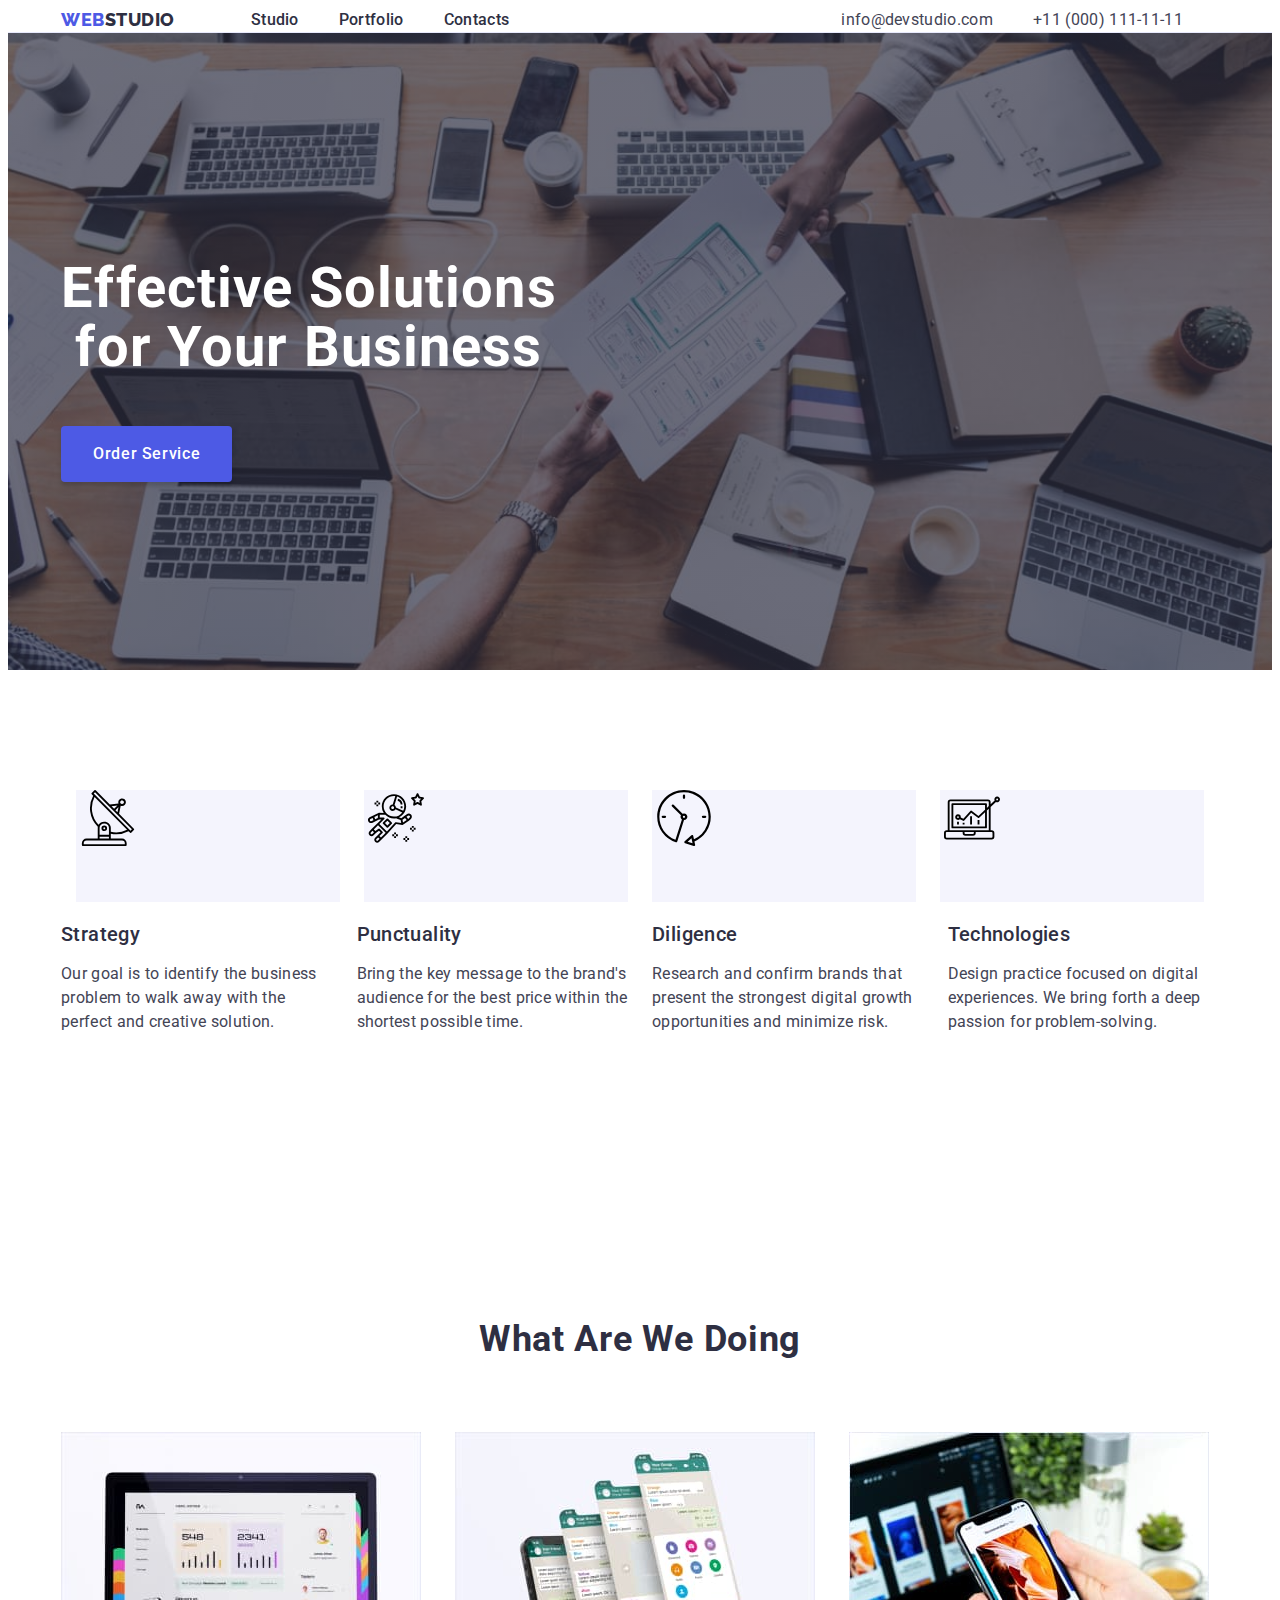
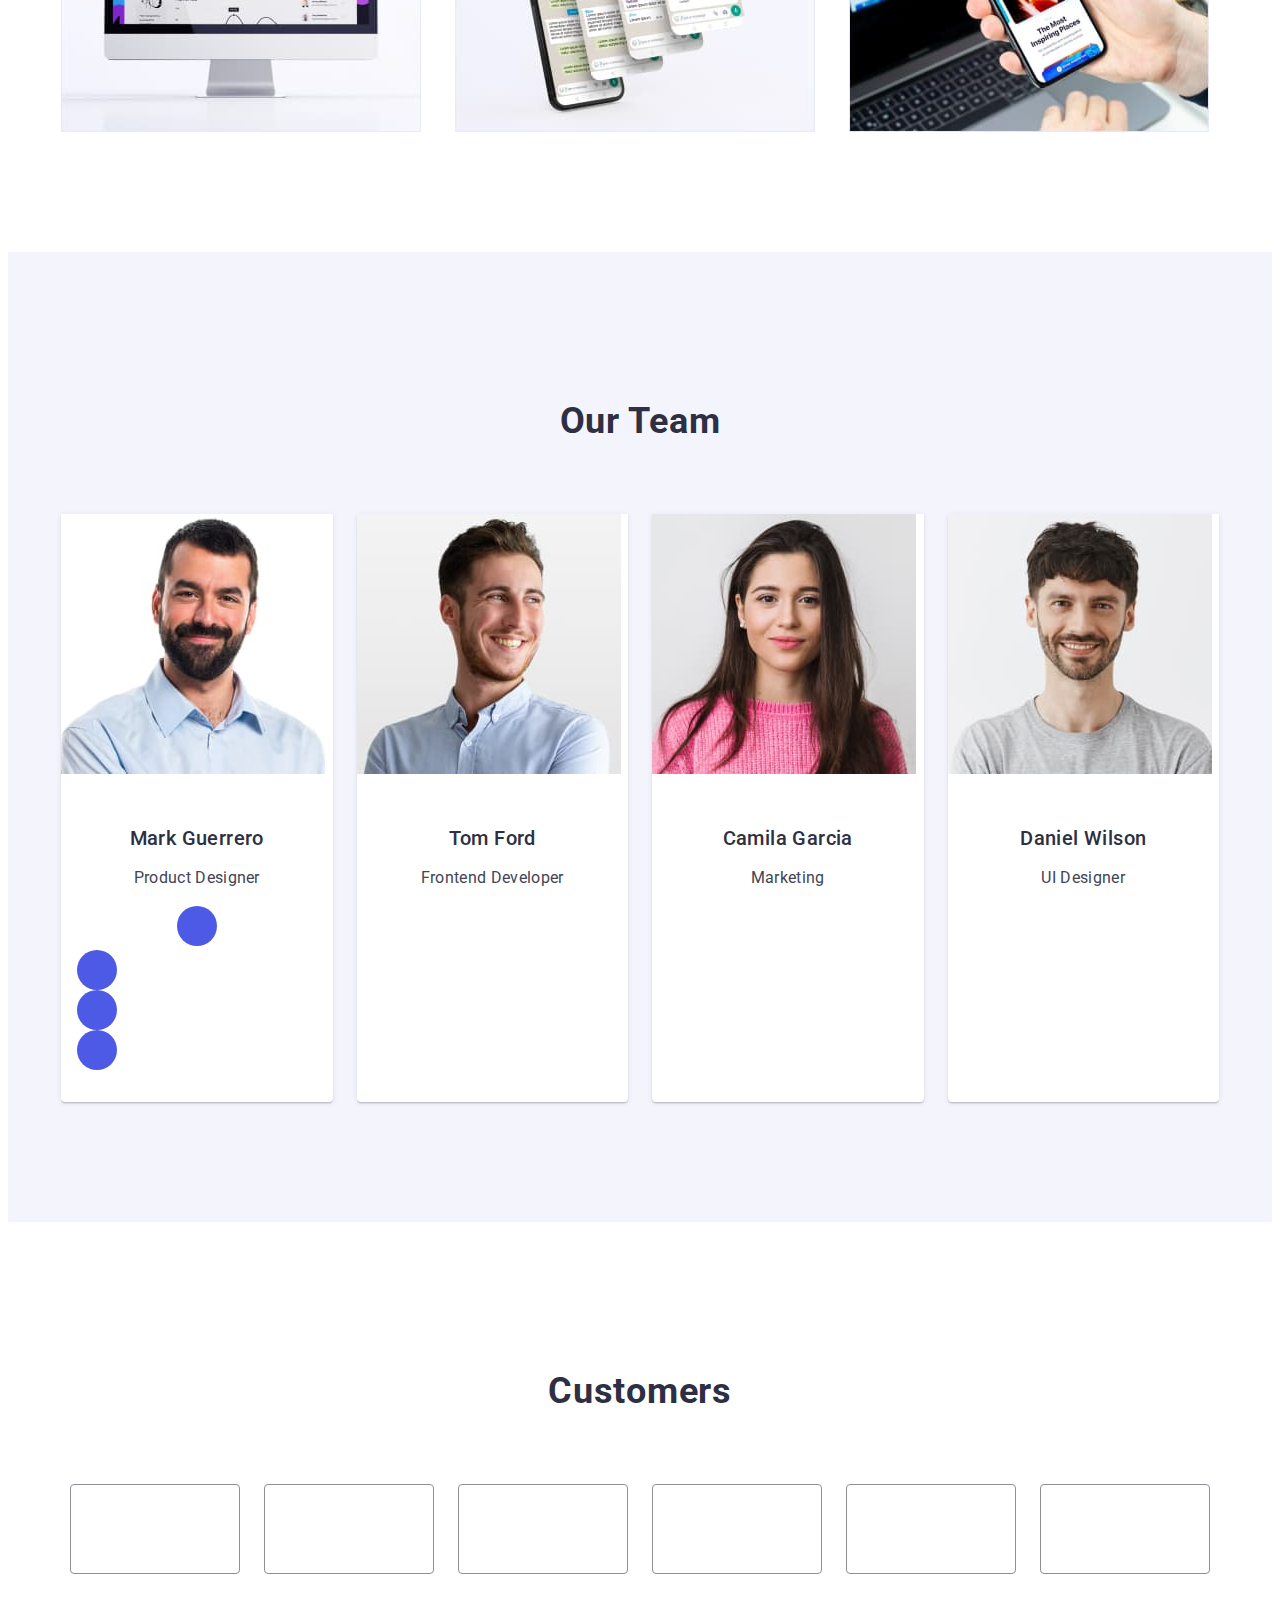
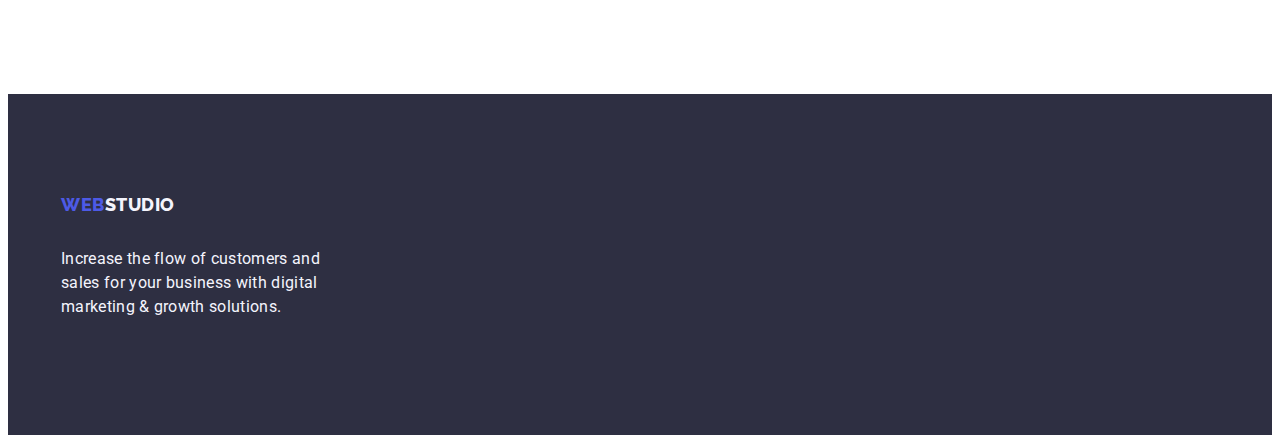
==== index.html @ 91aba586 "summary" ====
<!DOCTYPE html>
<html lang="en">
  <head>
    <meta charset="UTF-8" />
    <meta http-equiv="X-UA-Compatible" content="IE=edge" />
    <meta name="viewport" content="width=device-width, initial-scale=1.0" />
    <title>Web Studio</title>
    <link rel="preconnect" href="https://fonts.googleapis.com" />
    <link rel="preconnect" href="https://fonts.gstatic.com" crossorigin />
    <link
      href="https://fonts.googleapis.com/css2?family=Raleway:wght@800&family=Roboto:wght@400;500;700&display=swap"
      rel="stylesheet"
    />
    <link
      rel="stylesheet"
      href="https://cdnjs.cloudflare.com/ajax/libs/modern-normalize/2.0.0/modern-normalize.min.css"
      integrity="sha512-4xo8blKMVCiXpTaLzQSLSw3KFOVPWhm/TRtuPVc4WG6kUgjH6J03IBuG7JZPkcWMxJ5huwaBpOpnwYElP/m6wg=="
      crossorigin="anonymous"
      referrerpolicy="no-referrer"
    />
    <link rel="stylesheet" href="./css/styles.css" />
  </head>
  <body>
    <header class="header">
      <div class="container header-cont">
        <nav class="nav">
          <a class="logo link" href="./index.html"
            >Web<span class="logo-item link">Studio</span></a
          >
          <ul class="nav-list list">
            <li class="nav-item">
              <a class="nav-list-item link" href="./index.html">Studio</a>
            </li>
            <li class="nav-item">
              <a class="nav-list-item link" href="./portfolio.html"
                >Portfolio</a
              >
            </li>
            <li class="nav-item">
              <a class="nav-list-item link" href="">Contacts</a>
            </li>
          </ul>
        </nav>
        <address class="address">
          <ul class="address-list list">
            <li class="address-item">
              <a class="address-list-item link" href="mailto:info@devstudio.com"
                >info@devstudio.com</a
              >
            </li>
            <li class="address-item">
              <a class="address-list-item link" href="tel:+110001111111"
                >+11 (000) 111-11-11</a
              >
            </li>
          </ul>
        </address>
      </div>
    </header>
    <main class="main">
      <!-- section one -->
      <section class="section hero-section">
        <div class="container cont-one">
          <h1 class="page-header">Effective Solutions for Your Business</h1>
          <button class="button hero-button" type="button">
            Order Service
          </button>
        </div>
      </section>
      <!-- section two -->
      <section class="section section-two">
        <!-- icons -->
        <div class="icons">
          <ul class="icons-list">
            <li class="icons-item">
              <svg class="icon" width="104" height="56">
                <use href="./images/icons.svg#icon-antenna-1"></use>
              </svg>
            </li>
            <li class="icons-item">
              <svg class="icon" width="104" height="56">
                <use href="./images/icons.svg#icon-astronaut-1"></use>
              </svg>
            </li>
            <li class="icons-item">
              <svg class="icon" width="104" height="56">
                <use href="./images/icons.svg#icon-clock-1"></use>
              </svg>
            </li>
            <li class="icons-item">
              <svg class="icon" width="104" height="56">
                <use href="./images/icons.svg#icon-diagram-1"></use>
              </svg>
            </li>
          </ul>
        </div>
        <div class="container cont-two">
          <h2 class="visually-hidden" hidden>benefits</h2>
          <ul class="benefits-list list">
            <li class="benefits-item">
              <h3 class="benefits-list-item header-three">Strategy</h3>
              <p class="benefits-list-item text">
                Our goal is to identify the business problem to walk away with
                the perfect and creative solution.
              </p>
            </li>
            <li class="benefits-item">
              <h3 class="benefits-list-item header-three">Punctuality</h3>
              <p class="benefits-list-item text">
                Bring the key message to the brand's audience for the best price
                within the shortest possible time.
              </p>
            </li>
            <li class="benefits-item">
              <h3 class="benefits-list-item header-three">Diligence</h3>
              <p class="benefits-list-item text">
                Research and confirm brands that present the strongest digital
                growth opportunities and minimize risk.
              </p>
            </li>
            <li class="benefits-item">
              <h3 class="benefits-list-item header-three">Technologies</h3>
              <p class="benefits-list-item text">
                Design practice focused on digital experiences. We bring forth a
                deep passion for problem-solving.
              </p>
            </li>
          </ul>
        </div>
      </section>
      <!-- section three -->
      <section class="section section-three">
        <div class="container cont-three">
          <h2 class="header-two">What are we doing</h2>
          <ul class="list doing-list">
            <li class="doing-item">
              <img
                class="doing-list-item"
                src="./images/img1.jpg"
                alt="example 1"
                width="360"
              />
            </li>
            <li class="doing-item">
              <img
                class="doing-list-item"
                src="./images/img2.jpg"
                alt="example 2"
                width="360"
              />
            </li>
            <li class="doing-item">
              <img
                class="doing-list-item"
                src="./images/img3.jpg"
                alt="example 3"
                width="360"
              />
            </li>
          </ul>
        </div>
      </section>
      <!-- section four -->
      <section class="section section-four">
        <div class="container cont-four">
          <h2 class="header-two">Our Team</h2>
          <ul class="team-list list">
            <li class="team-item">
              <img
                class="team-list-image"
                src="./images/memb1.jpg"
                alt="Mark Guerrero"
                width="264"
              />
              <div class="team-wrapper">
                <h3 class="header-three">Mark Guerrero</h3>
                <p class="text">Product Designer</p>
                <div class="socials-cont">
                  <ul class="socials-list">
                    <li class="socials-item">
                      <a class="socials-list-item" href=""></a>
                    </li>
                  </ul>
                  <ul>
                    <li class="socials-item">
                      <a class="socials-list-item" href=""></a>
                    </li>
                  </ul>
                  <ul>
                    <li class="socials-item">
                      <a class="socials-list-item" href=""></a>
                    </li>
                  </ul>
                  <ul>
                    <li class="socials-item">
                      <a class="socials-list-item" href=""></a>
                    </li>
                  </ul>
                </div>
              </div>
            </li>
            <li class="team-item">
              <img
                class="team-list-image"
                src="./images/memb2.jpg"
                alt="Tom Ford"
                width="264"
              />
              <div class="team-wrapper">
                <h3 class="header-three">Tom Ford</h3>
                <p class="text">Frontend Developer</p>
              </div>
            </li>
            <li class="team-item">
              <img
                class="team-list-image"
                src="./images/memb3.jpg"
                alt="Camila Garcia"
                width="264"
              />
              <div class="team-wrapper">
                <h3 class="header-three">Camila Garcia</h3>
                <p class="text">Marketing</p>
              </div>
            </li>
            <li class="team-item">
              <img
                class="team-list-image"
                src="./images/memb4.jpg"
                alt="Daniel Wilson"
                width="264"
              />
              <div class="team-wrapper">
                <h3 class="header-three">Daniel Wilson</h3>
                <p class="text">UI Designer</p>
              </div>
            </li>
          </ul>
        </div>
      </section>
      <!-- section five -->
      <section class="section-five">
        <div class="container cont-four">
          <h2 class="header-two">customers</h2>
          <ul class="apps-list">
            <li class="apps-item">
              <svg class="app-icon" width="64" height="64">
                <use href="./images/icons.svg#icon-Logo"></use>
              </svg>
            </li>
            <li class="apps-item">
              <svg class="app-icon" width="64" height="64">
                <use href="./images/icons.svg#icon-Logo-1"></use>
              </svg>
            </li>
            <li class="apps-item">
              <svg class="app-icon" width="64" height="64">
                <use href="./images/icons.svg#icon-Logo-2"></use>
              </svg>
            </li>
            <li class="apps-item">
              <svg class="app-icon" width="64" height="64">
                <use href="./images/icons.svg#icon-Logo-3"></use>
              </svg>
            </li>
            <li class="apps-item">
              <svg class="app-icon" width="64" height="64">
                <use href="./images/icons.svg#icon-Logo-4"></use>
              </svg>
            </li>
            <li class="apps-item">
              <svg class="app-icon" width="64" height="64">
                <use href="./images/icons.svg#icon-Logo-5"></use>
              </svg>
            </li>
          </ul>
        </div>
      </section>
    </main>
    <footer class="footer">
      <div class="container footer-cont">
        <a class="logo link footer-logo" href="./index.html"
          >Web<span class="footer-logo-item link">Studio</span></a
        >
        <p class="footer-text">
          Increase the flow of customers and sales for your business with
          digital marketing & growth solutions.
        </p>
      </div>
    </footer>
  </body>
</html>
---- css/styles.css ----
body {
    font-family: 'Roboto', sans-serif;
    color: #434455;
    background-color: var(--white);
}

:root {
    /* colors */
    --iris: #4D5AE5;
    --ocean: #404BBF;
    --navy-blue: #2E2F42;
    --green: #31D0AA;
    --slate: #434455;
    --light-slate: #8E8F99;
    --cornflower: #E7E9FC;
    --cloud: #F4F4FD;
    --navy-blue-modal: #2E2F42;
    --grey: #2E2F42;
    --white: #FFFFFF;
    --dairy: #FCFCFC;
}



.link {
    text-decoration: none;
}

.logo {
    font-family: "Raleway", sans-serif;
        font-style: normal;
        font-weight: 800;
        font-size: 18px;
        line-height: 21px;
        line-height: 1.17;
        letter-spacing: 0.03em;
        text-transform: uppercase;
        text-decoration: none;
        color: var(--iris);
}

.logo-item {
    font-family: "Raleway", sans-serif;
        color: #2e2f42;
}

.address-list-item {
    font-family: 'Roboto';
        font-style: normal;
        font-weight: 500;
        font-size: 16px;
        line-height: 1.5;
        letter-spacing: 0.02em;
        color: var(--navy-blue);
        text-decoration: none;
        
}

li {
   list-style-type: none; 
}

.nav-item {

    text-decoration: none;
}
.nav-list-item:hover {
    color: #404bbf;
}
.nav-list-item:focus {
    color: #404bbf;
}
li a {
    list-style-type: none;
    text-decoration: none;
    color: var(--navy-blue);
    font-family: 'Roboto';
        font-style: normal;
        font-weight: 500;
        font-size: 16px;
        line-height: 1.5;
        letter-spacing: 0.02em;
}

a:active {
    font-family: 'Roboto';
        font-style: normal;
        font-weight: 500;
        font-size: 16px;
        line-height: 1.5;
        letter-spacing: 0.02em;
        color: var(--ocean);
}
address {
    font-style: normal;
}
.address-list .address-list-item {
    font-family: 'Roboto';
        font-style: normal;
        font-weight: 400;
        font-size: 16px;
        line-height: 1.5;
        letter-spacing: 0.02em;
        color: var(--slate);
}

.address-list .address-list-item:active {
    font-family: 'Roboto';
        font-style: normal;
        font-weight: 400;
        font-size: 16px;
        line-height: 1.5;
        letter-spacing: 0.02em;
        color: var(--ocean);
}

.address-list-item:hover {
    color: #404bbf;
}
.address-list-item:focus {
    color: #404bbf;
}
.page-header {
    font-family: 'Roboto';
        font-style: normal;
        font-weight: 700;
        font-size: 56px;
        line-height: 1.07;
        text-align: center;
        letter-spacing: 0.02em;
        color: var(--white);
}

.hero-section {
    background-color: var(--navy-blue);
}

.hero-button {
    font-family: "Roboto", sans-serif;
    background-color: var(--iris);
    
        
        color: var(--white);
        font-family: 'Roboto';
            font-style: normal;
            font-weight: 500;
            font-size: 16px;
            line-height: 1.5;
            letter-spacing: 0.04em;
           
}
button:hover {
    background: var(--ocean);
        
        
        color: var(--white);
}
button:focus {
    background: var(--ocean);
    
    
    color: var(--white);
}
button {
    font-family: "Roboto", sans-serif;
cursor: pointer;
}
.button {
    font-family: "Roboto", sans-serif;
}
h3 {
    font-family: 'Roboto';
        font-style: normal;
        font-weight: 500;
        font-size: 20px;
        line-height: 1.2;
        letter-spacing: 0.02em;
        color: var(--navy-blue);
}

.text {
    font-family: 'Roboto';
        font-style: normal;
        font-weight: 400;
        font-size: 16px;
        line-height: 1.5;
        letter-spacing: 0.02em;
        color: var(--slate);
}

h2 {
    font-family: 'Roboto';
        font-style: normal;
        font-weight: 700;
        font-size: 36px;
        line-height: 1.11;
        text-align: center;
        letter-spacing: 0.02em;
        text-transform: capitalize;
        color: var(--navy-blue);
}
.section-four {
    background-color: #F4F4FD;
}
.team-item {
    background-color: #FFFFFF;
}
.footer-logo-item {
    font-family: "Raleway", sans-serif;
        font-style: normal;
        font-weight: 800;
        font-size: 18px;
        line-height: 1.17;
        letter-spacing: 0.03em;
        text-transform: uppercase;
        color: var(--cloud);
}

footer {
    background-color: var(--navy-blue);
}

.footer-text {
    font-family: 'Roboto';
        font-style: normal;
        font-weight: 400;
        font-size: 16px;
        line-height: 1.5;
        letter-spacing: 0.02em;
        color: var(--cloud);
}
 
/* portfolio */

.filter-item {
    background-color: var(--cloud);
    border: 1px solid #E7E9FC;
        
        font-family: "Roboto",
            sans-serif;
            font-style: normal;
            font-weight: 500;
            font-size: 16px;
            line-height: 1.5;
            letter-spacing: 0.04em;
            color: var(--iris);
}

.app-item {
    font-family: 'Roboto';
        font-style: normal;
        font-weight: 500;
        font-size: 20px;
        line-height: 1.2;
        letter-spacing: 0.02em;
        color: var(--navy-blue);
}

.app-header {
    font-family: 'Roboto';
        font-style: normal;
        font-weight: 500;
        font-size: 20px;
        line-height: 1.2;
        letter-spacing: 0.02em;
        color: var(--navy-blue);
}

/* geometry */
img {
    display: block;
}

    .visually-hidden {
  position: absolute;
  width: 1px;
  height: 1px;
  margin: -1px;
  border: 0;
  padding: 0;
  
  white-space: nowrap;
  clip-path: inset(100%);
  clip: rect(0 0 0 0);
  overflow: hidden;
}

.container {
width: 1158px;
margin: 0 auto;
padding: 0 15px;
}

ul {
    padding-left: 0;
    margin: 0;
}
/* Header */
.header {
    border-bottom: 1px solid var(--cornflower);
}
.header-cont {
    display: flex;
}
.nav {
    display: flex;
    align-items: center;
    
}
.logo {
    margin-right: 76px;
}
.nav-list {
display: flex;
    gap: 40px;
    margin-right: 332px;
}

.nav-list-item {
padding: 24px 0;
}

.address-list {
    display: flex;
        gap: 40px;
}
/* footer */

.footer {
padding: 100px 0;
}

.footer-logo {
    margin-bottom: 16px;
    display: inline-block;
}

.footer-text {
    max-width: 264px;
}
/* index */
/* section one */
.hero-section {
    padding: 188px 0;
}
.page-header {
    display: flex;
    text-align: center;
    max-width: 496px;
    margin-bottom: 48px;
}
.hero-button {
    box-shadow: 0px 4px 4px rgba(0, 0, 0, 0.15);
        border-radius: 4px;
        border: none;
        display: block;
        min-width: 169px;
        height: 56px;
        background-color: var(--iris);
        cursor: pointer;
        padding: 16px 32px;
}

.hero-section {
    background-repeat: no-repeat;
    background-size: cover;
    background-position: center;
    background-image: linear-gradient(to bottom,
                rgba(46, 47, 66, 0.7),
                rgba(46, 47, 66, 0.7)),
            url(/images/people-office.jpg);
}
/* section-two */

.section-two {
    padding: 120px 0;
}
.benefits-list {
    display: flex;
    gap: 24px;
}
.benefits-item {
    flex-basis: calc((100% - 72px) / 4);
}
.header-three {
    margin-bottom: 8px;
}

.icons {
    background-color: var(--white);
    /* padding-top: 120px;
    padding-bottom: 8px; */
    list-style-type: none;
    
}
.icons-list {
display: flex;
    align-items: center;
    gap: 24px;
    justify-content: center;
    
}
.icons-item {
background-color: var(--cloud);
width: 264px;
height: 112px;
}

.icon {
    max-width: 64px;
    max-height: 64px;
}
/* section three */

.section-three {
    padding: 120px 0;
}

.header-two {
    margin-bottom: 72px; 
}

.doing-list {
    display: flex;
    gap: 24px;
}

.doing-item {
    flex-basis: calc((100% - 2 * 24px) / 3);
}

/* section four */

.section-four {
    padding: 120px 0;
}

.team-list {
    display: flex;
    gap: 24px;

}

.team-item {
    flex-basis: calc((100% - 72px) / 4);
    background-color: var(--white);
    box-shadow: 0px 1px 6px rgba(46, 47, 66, 0.08), 0px 1px 1px rgba(46, 47, 66, 0.16), 0px 2px 1px rgba(46, 47, 66, 0.08);
        border-radius: 0px 0px 4px 4px;
        text-align: center;
}
.team-wrapper {
    padding: 32px 16px;
   
}
.team-list-image {
    overflow: hidden;
}


.team-text {
    text-align: center;
}
.socials-list {
position: relative;
display: inline-block;
   
}

.socials-item {
width: 40px;
height: 40px;
background-color: var(--iris);
border-radius: 50%;
}

.socials-list-item:first-child {
    position: absolute;
}


/* section five */

.section-five {
padding: 120px 0;
}
.apps-list {
    background-color: var(--white);
    display: flex;
    justify-content: center;
    align-items: center;
    gap: 24px;
}
.apps-item {
    /* width: calc(100% - 5) / 6; */
    background-color: var(--white);
    border: 1px solid var(--light-slate);
        border-radius: 4px;
        width: 168px;
        height: 88px;
}
.app-icon {
    width: 64px;
    height: 64px;
    fill: var(--light-slate);

}
/* portfolio */

/* filter-section */

.filter-section {
padding-top: 96px;
padding-bottom: 120px;
}

.filter-list {
    margin-bottom: 72px;
    display: flex;
    justify-content: center;
    gap: 24px;
}

.filter-item {
    max-width: 126px;
    padding: 12px 24px;
    border: 1px solid var(--cornflower);
        border-radius: 4px;
}
.filter-item:hover {
    border: 1px solid transparent;
}
.filter-item:focus {
    border: 1px solid transparent;
}
/* app-list */



.app-list {
    display: flex;
    column-gap: 24px;
    row-gap: 48px;
    flex-wrap: wrap;
}

.app-list-item {
    width: calc((100% - 48px) / 3);
}

.app-text {
    text-align: start;
    padding: 32px 16px;
    border: 1px solid #e7e9fc;
    border-top: none;
}

.app-header {
text-align: left;
margin-bottom: 8px;
}
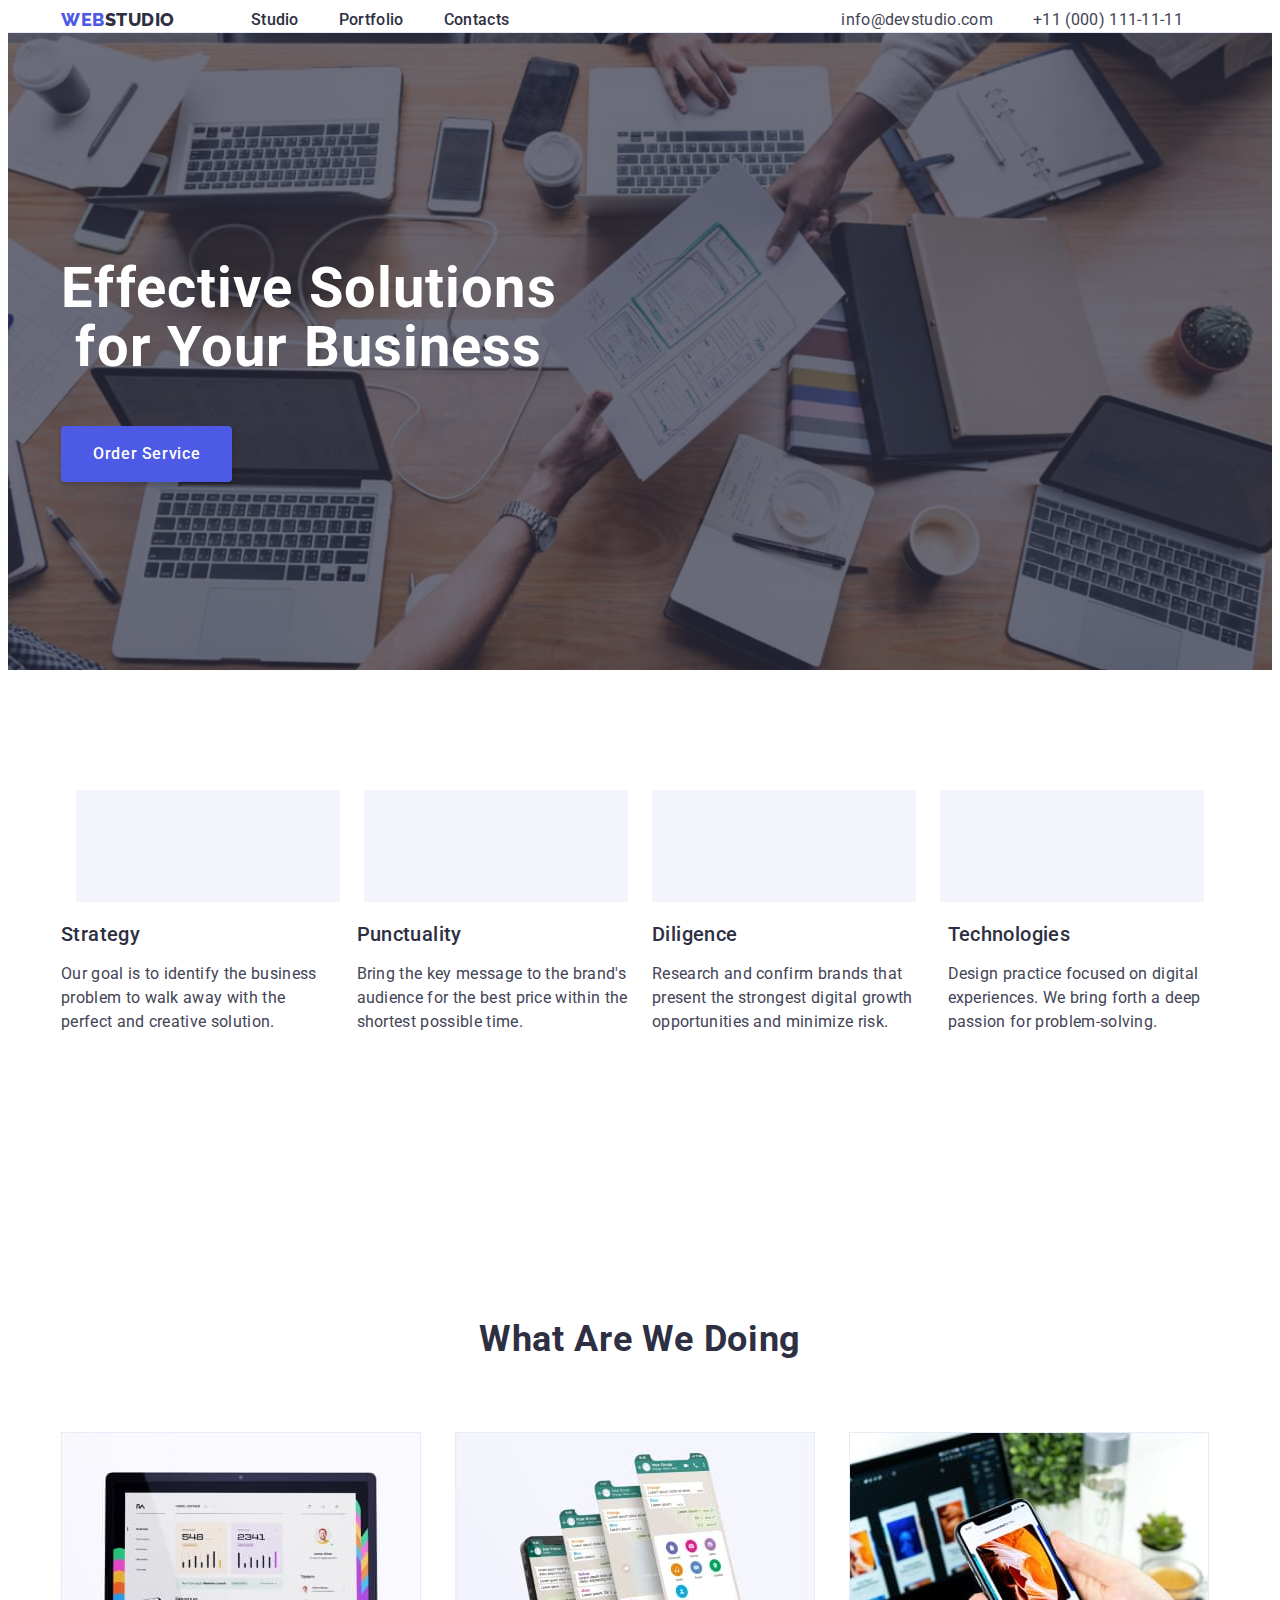
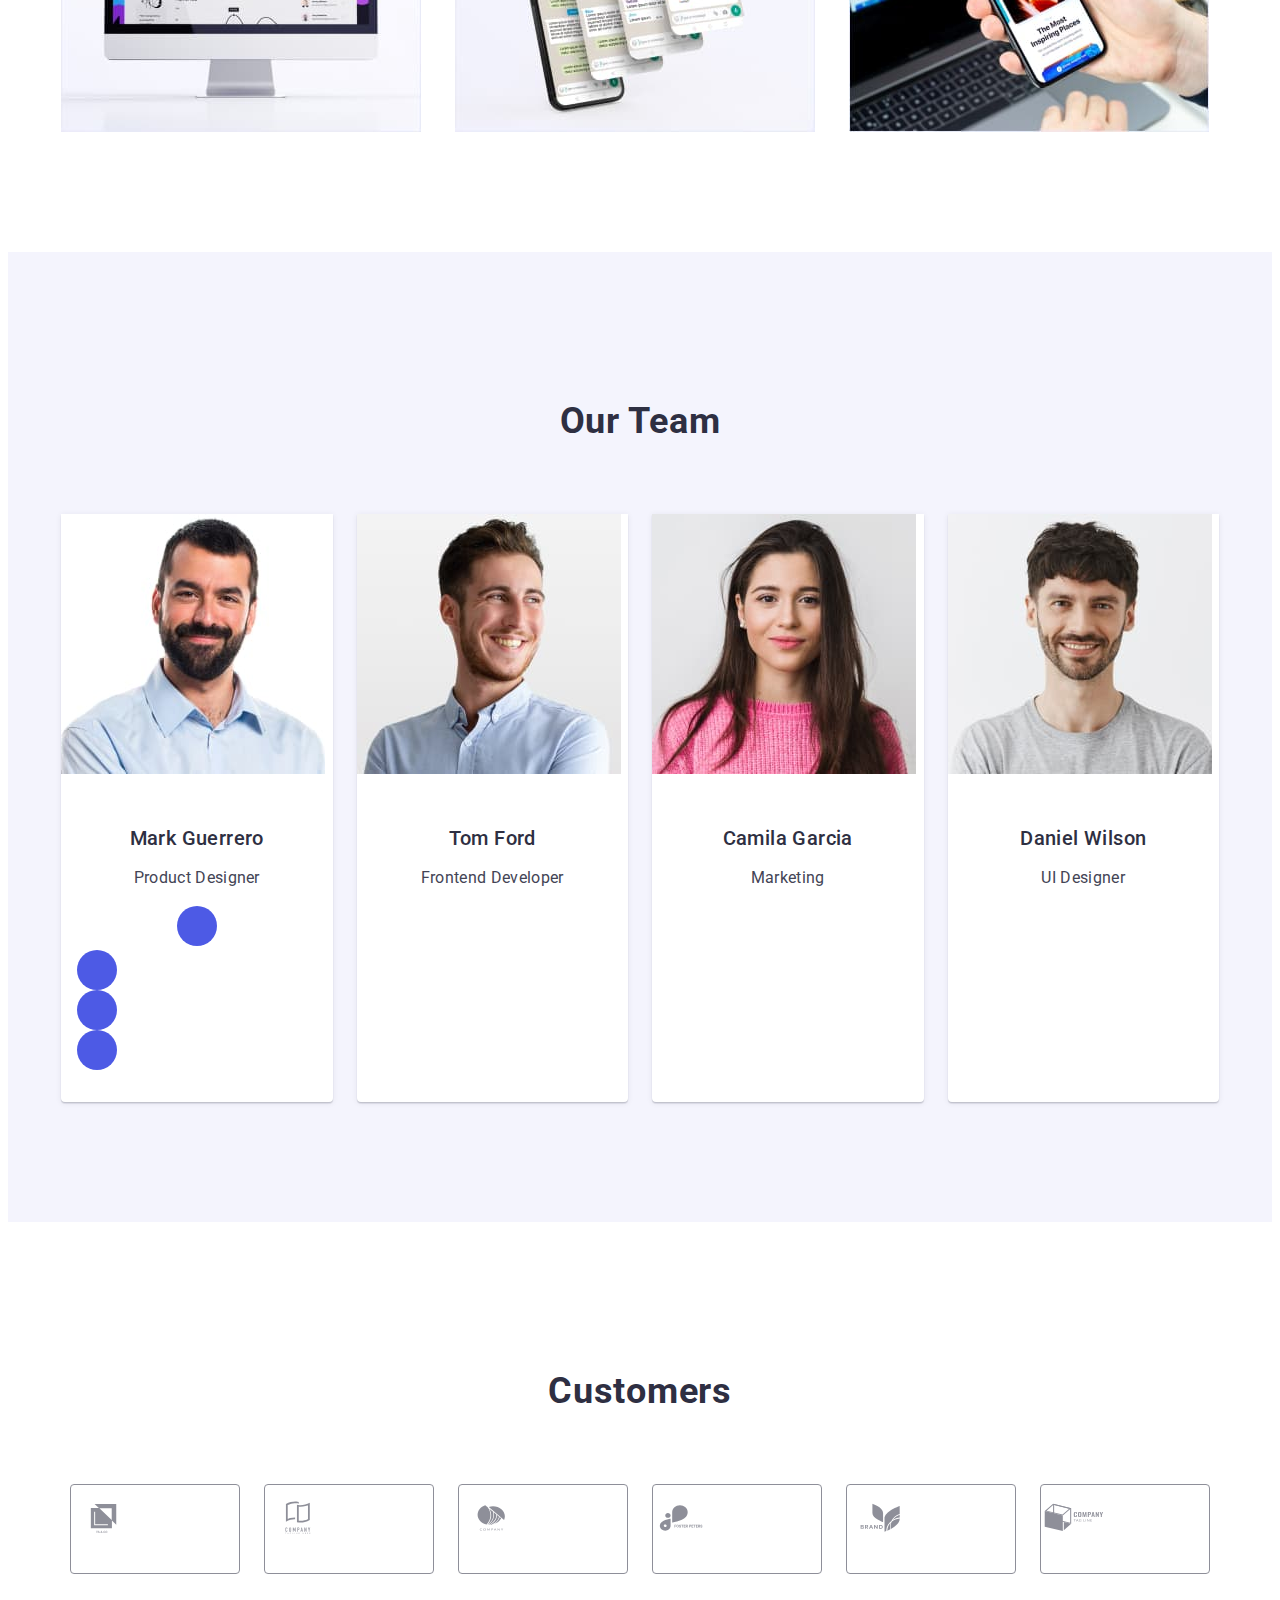
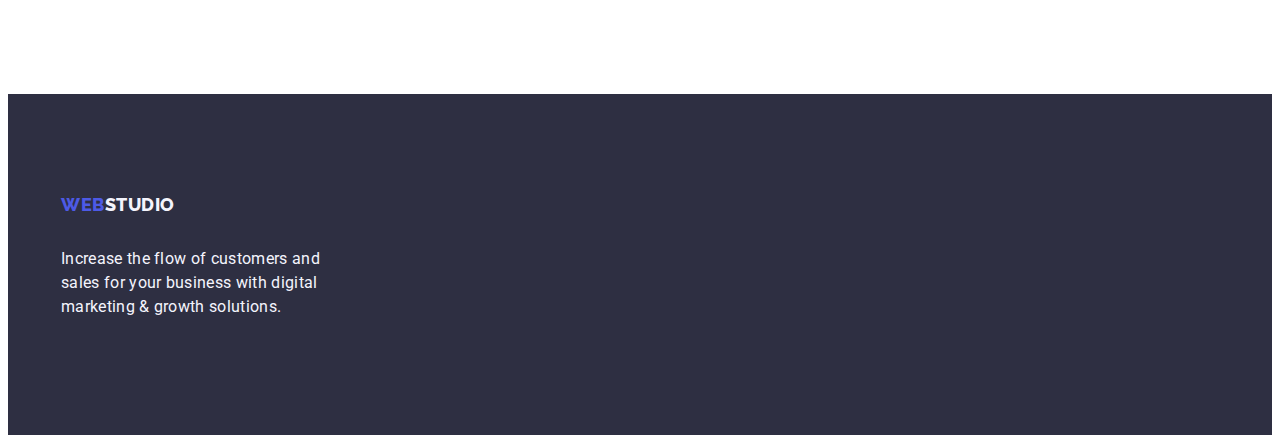
==== commit bf432851: "summary" ====
--- a/index.html
+++ b/index.html
@@ -62,7 +62,7 @@
       <section class="section hero-section">
         <div class="container cont-one">
           <h1 class="page-header">Effective Solutions for Your Business</h1>
-          <button class="button hero-button" type="button">
+          <button class="button hero-button" type="button" data-modal-open>
             Order Service
           </button>
         </div>
@@ -288,5 +288,11 @@
         </p>
       </div>
     </footer>
+    <div class="backdrop is-hidden" data-modal>
+      <div class="modal">
+        <button type="button" class="modal-btn" data-modal-close>x</button>
+      </div>
+    </div>
+    <script src="./js/modal.js"></script>
   </body>
 </html>
--- a/css/styles.css
+++ b/css/styles.css
@@ -557,4 +557,49 @@
 .app-header {
 text-align: left;
 margin-bottom: 8px;
+}
+
+.backdrop {
+    position: fixed;
+    z-index: 2;
+    top: 0;
+    width: 100%;
+    height: 100%;
+    background-color: rgba(46, 47, 66, 0.4);
+    transition: opacity 300ms linear, visibility 300ms linear;
+}
+
+.modal {
+    position: absolute;
+    top: 50%;
+    left: 50%;
+    transform: translate(-50%, -50%);
+    width: 408px;
+    min-height: 584px;
+    background-color: var(--white);
+    box-shadow: 0px 1px 1px rgba(0, 0, 0, 0.14), 0px 1px 3px rgba(0, 0, 0, 0.12), 0px 2px 1px rgba(0, 0, 0, 0.2);
+        border-radius: 4px;
+}
+
+.modal-btn {
+    position: absolute;
+right: 24px;
+top: 24px;
+    width: 24px;
+    height: 24px;
+    background-color: var(--cornflower);
+    border: 1px solid rgba(0, 0, 0, 0.1);
+    border-radius: 50%;
+    color: var(--navy-blue);
+}
+
+.modal-btn:hover {
+    background-color: var(--ocean);
+    color: var(--white);
+}
+
+.is-hidden {
+    visibility: hidden;
+    opacity: 0;
+    pointer-events: none;
 }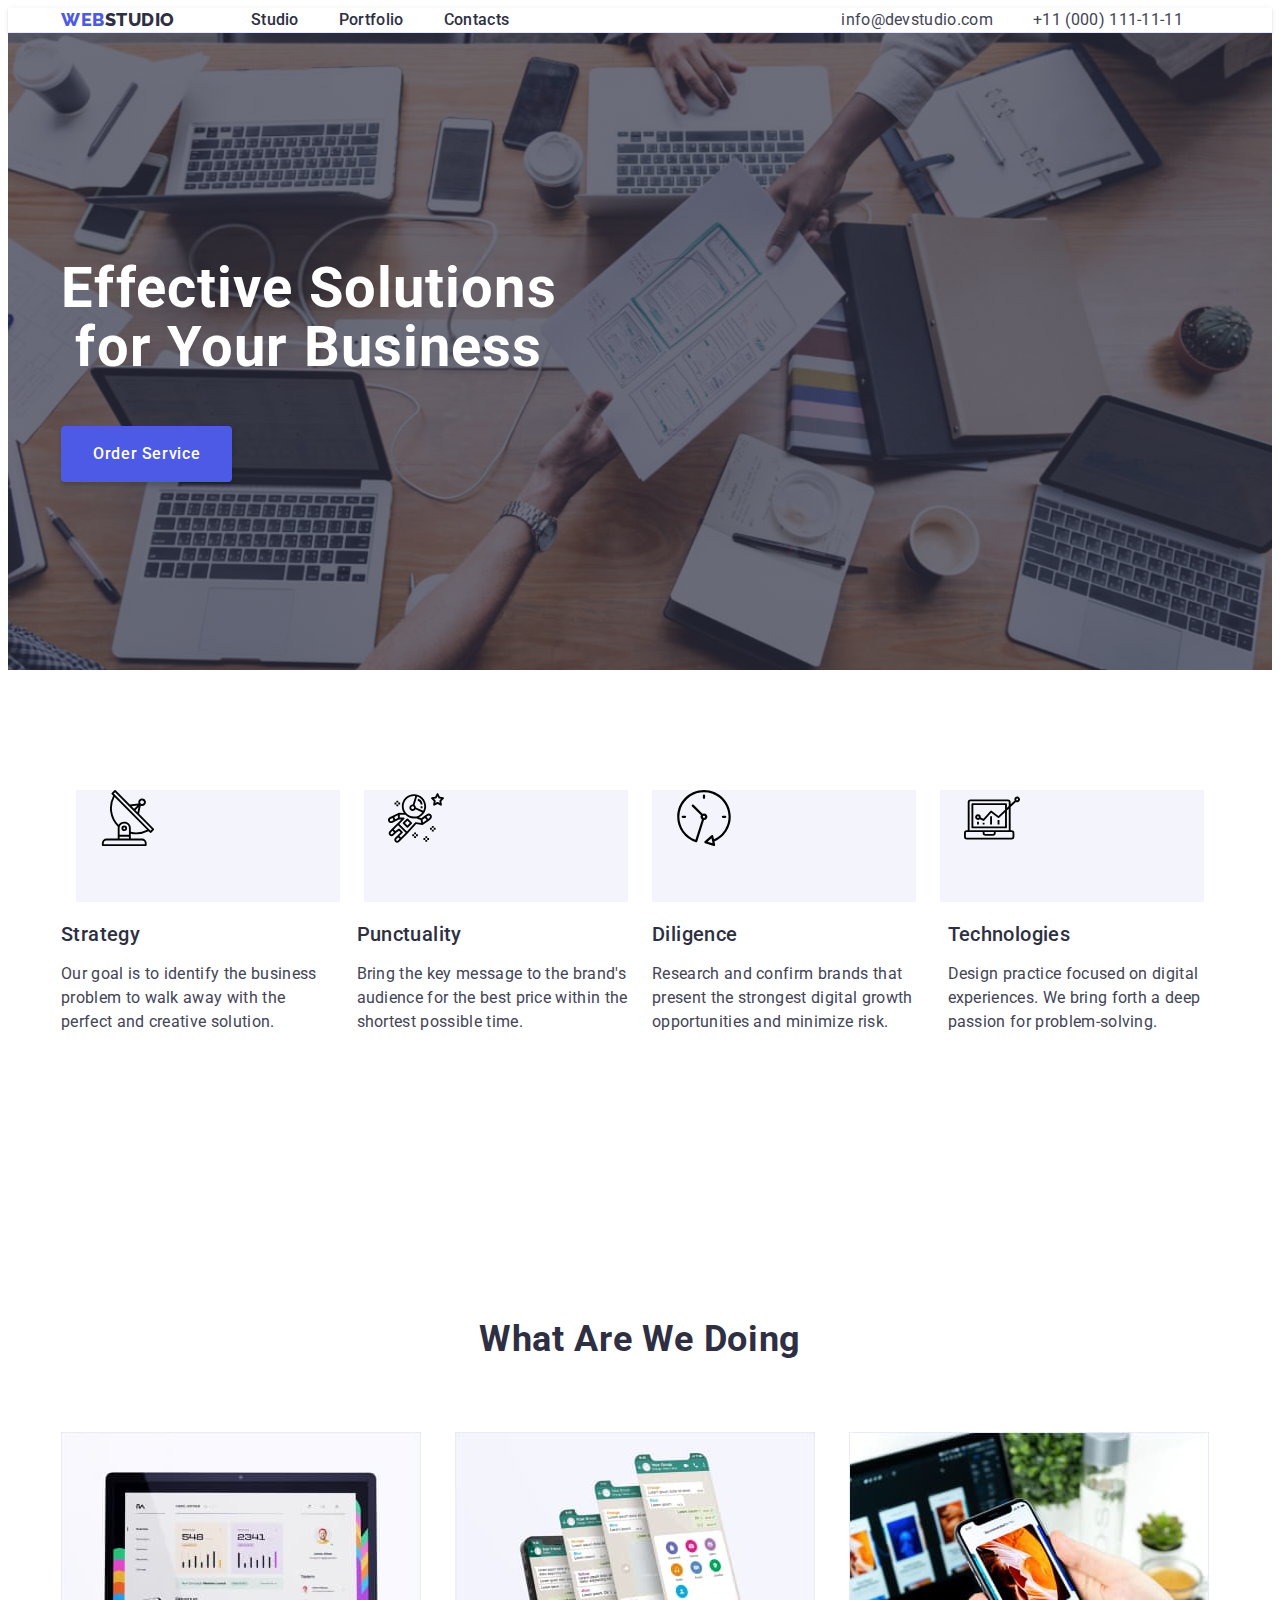
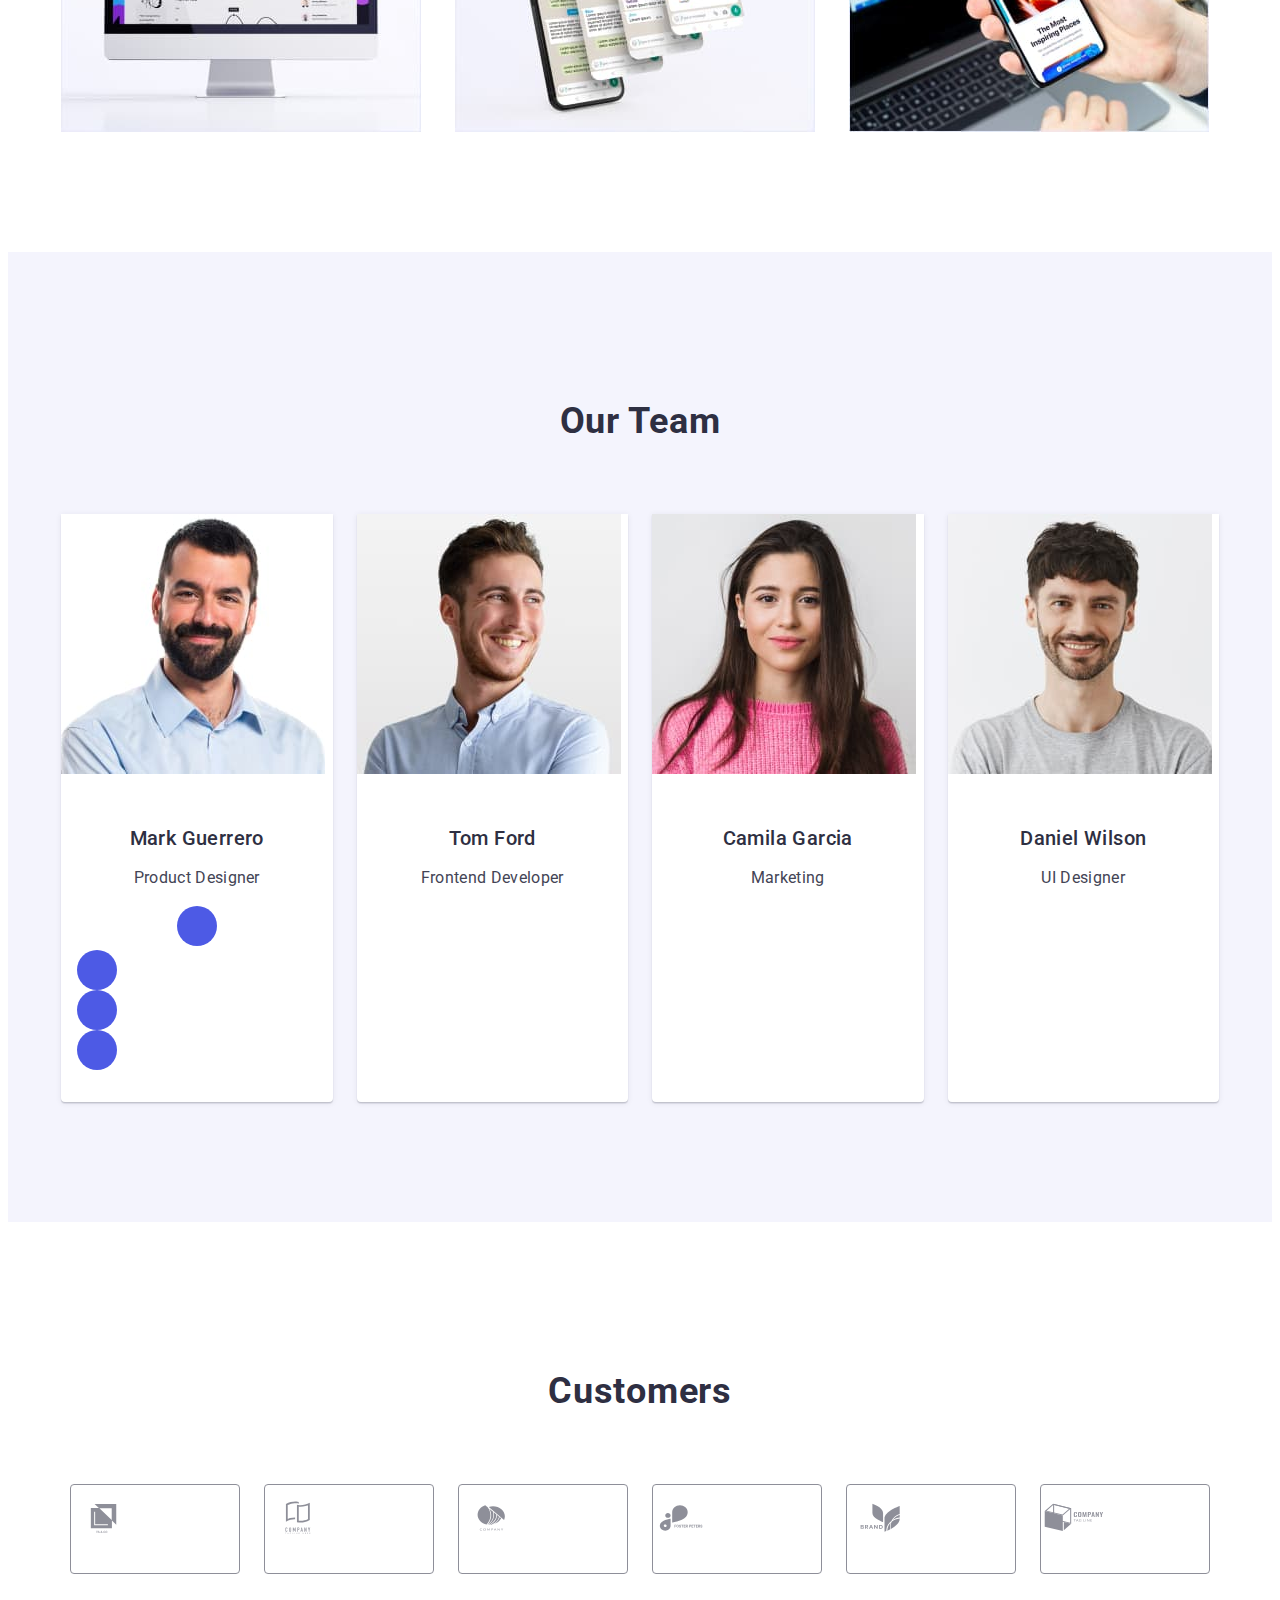
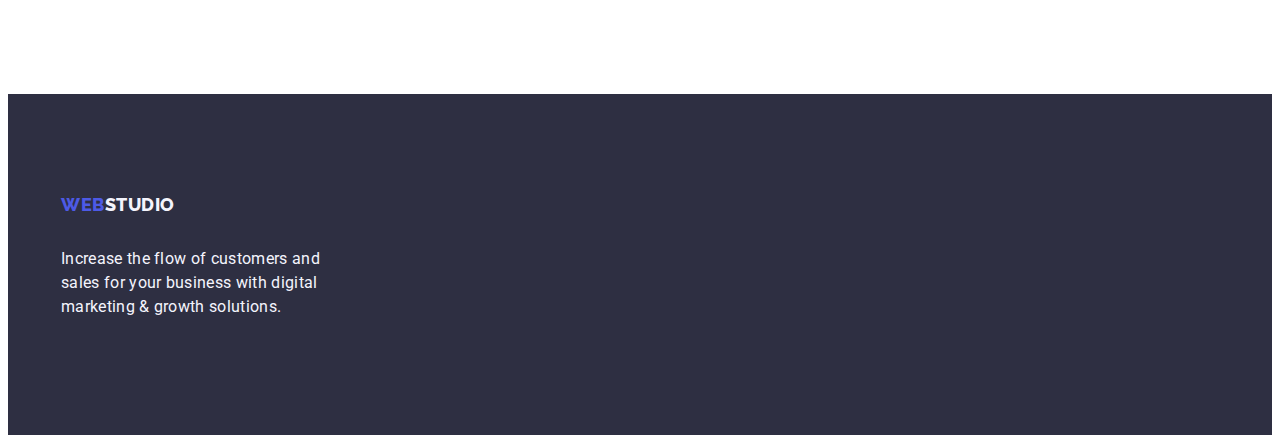
==== commit cf9484ed: "summary" ====
--- a/index.html
+++ b/index.html
@@ -74,22 +74,22 @@
           <ul class="icons-list">
             <li class="icons-item">
               <svg class="icon" width="104" height="56">
-                <use href="./images/icons.svg#icon-antenna-1"></use>
-              </svg>
-            </li>
-            <li class="icons-item">
-              <svg class="icon" width="104" height="56">
-                <use href="./images/icons.svg#icon-astronaut-1"></use>
-              </svg>
-            </li>
-            <li class="icons-item">
-              <svg class="icon" width="104" height="56">
-                <use href="./images/icons.svg#icon-clock-1"></use>
-              </svg>
-            </li>
-            <li class="icons-item">
-              <svg class="icon" width="104" height="56">
-                <use href="./images/icons.svg#icon-diagram-1"></use>
+                <use href="./images/icons.svg#icon-antenna"></use>
+              </svg>
+            </li>
+            <li class="icons-item">
+              <svg class="icon" width="104" height="56">
+                <use href="./images/icons.svg#icon-astronaut"></use>
+              </svg>
+            </li>
+            <li class="icons-item">
+              <svg class="icon" width="104" height="56">
+                <use href="./images/icons.svg#icon-clock"></use>
+              </svg>
+            </li>
+            <li class="icons-item">
+              <svg class="icon" width="104" height="56">
+                <use href="./images/icons.svg#icon-diagram"></use>
               </svg>
             </li>
           </ul>
--- a/css/styles.css
+++ b/css/styles.css
@@ -61,8 +61,20 @@
 }
 
 .nav-item {
-
     text-decoration: none;
+    position: relative;
+    color: #404bbf;
+    transition: color 250ms cubic-bezier(0.4, 0, 0.2, 1);
+
+}
+.nav-item::after {
+    content: '';
+    position: absolute;
+    left: 0;
+    bottom: -1px;
+    height: 4px;
+    background-color: #404bbf;
+    border-radius: 2px;
 }
 .nav-list-item:hover {
     color: #404bbf;
@@ -119,6 +131,9 @@
 }
 .address-list-item:focus {
     color: #404bbf;
+}
+.address-item {
+    transition: color 250ms cubic-bezier(0.4, 0, 0.2, 1);
 }
 .page-header {
     font-family: 'Roboto';
@@ -162,6 +177,7 @@
     color: var(--white);
 }
 button {
+    
     font-family: "Roboto", sans-serif;
 cursor: pointer;
 }
@@ -296,6 +312,11 @@
     margin: 0;
 }
 /* Header */
+header {
+    box-shadow: 0px 2px 1px rgba(46, 47, 66, 0.08),
+        0px 1px 1px rgba(46, 47, 66, 0.16),
+        0px 1px 6px rgba(46, 47, 66, 0.08);
+}
 .header {
     border-bottom: 1px solid var(--cornflower);
 }
@@ -359,16 +380,19 @@
         background-color: var(--iris);
         cursor: pointer;
         padding: 16px 32px;
+        transition: background-color 250ms cubic-bezier(0.4, 0, 0.2, 1);;
 }
 
 .hero-section {
+    background-image: linear-gradient(rgba(46, 47, 66, 0.7), rgba(46, 47, 66, 0.7)), url(/images/people-office.jpg);
+    max-width: 1440px;
     background-repeat: no-repeat;
+    background-position: center;
     background-size: cover;
-    background-position: center;
-    background-image: linear-gradient(to bottom,
+    /* background-image: linear-gradient(to bottom,
                 rgba(46, 47, 66, 0.7),
                 rgba(46, 47, 66, 0.7)),
-            url(/images/people-office.jpg);
+            url(/images/people-office.jpg); */
 }
 /* section-two */
 
@@ -401,14 +425,15 @@
     
 }
 .icons-item {
+    position: relative;
 background-color: var(--cloud);
 width: 264px;
 height: 112px;
 }
 
 .icon {
-    max-width: 64px;
-    max-height: 64px;
+    position: absolute;
+
 }
 /* section three */
 
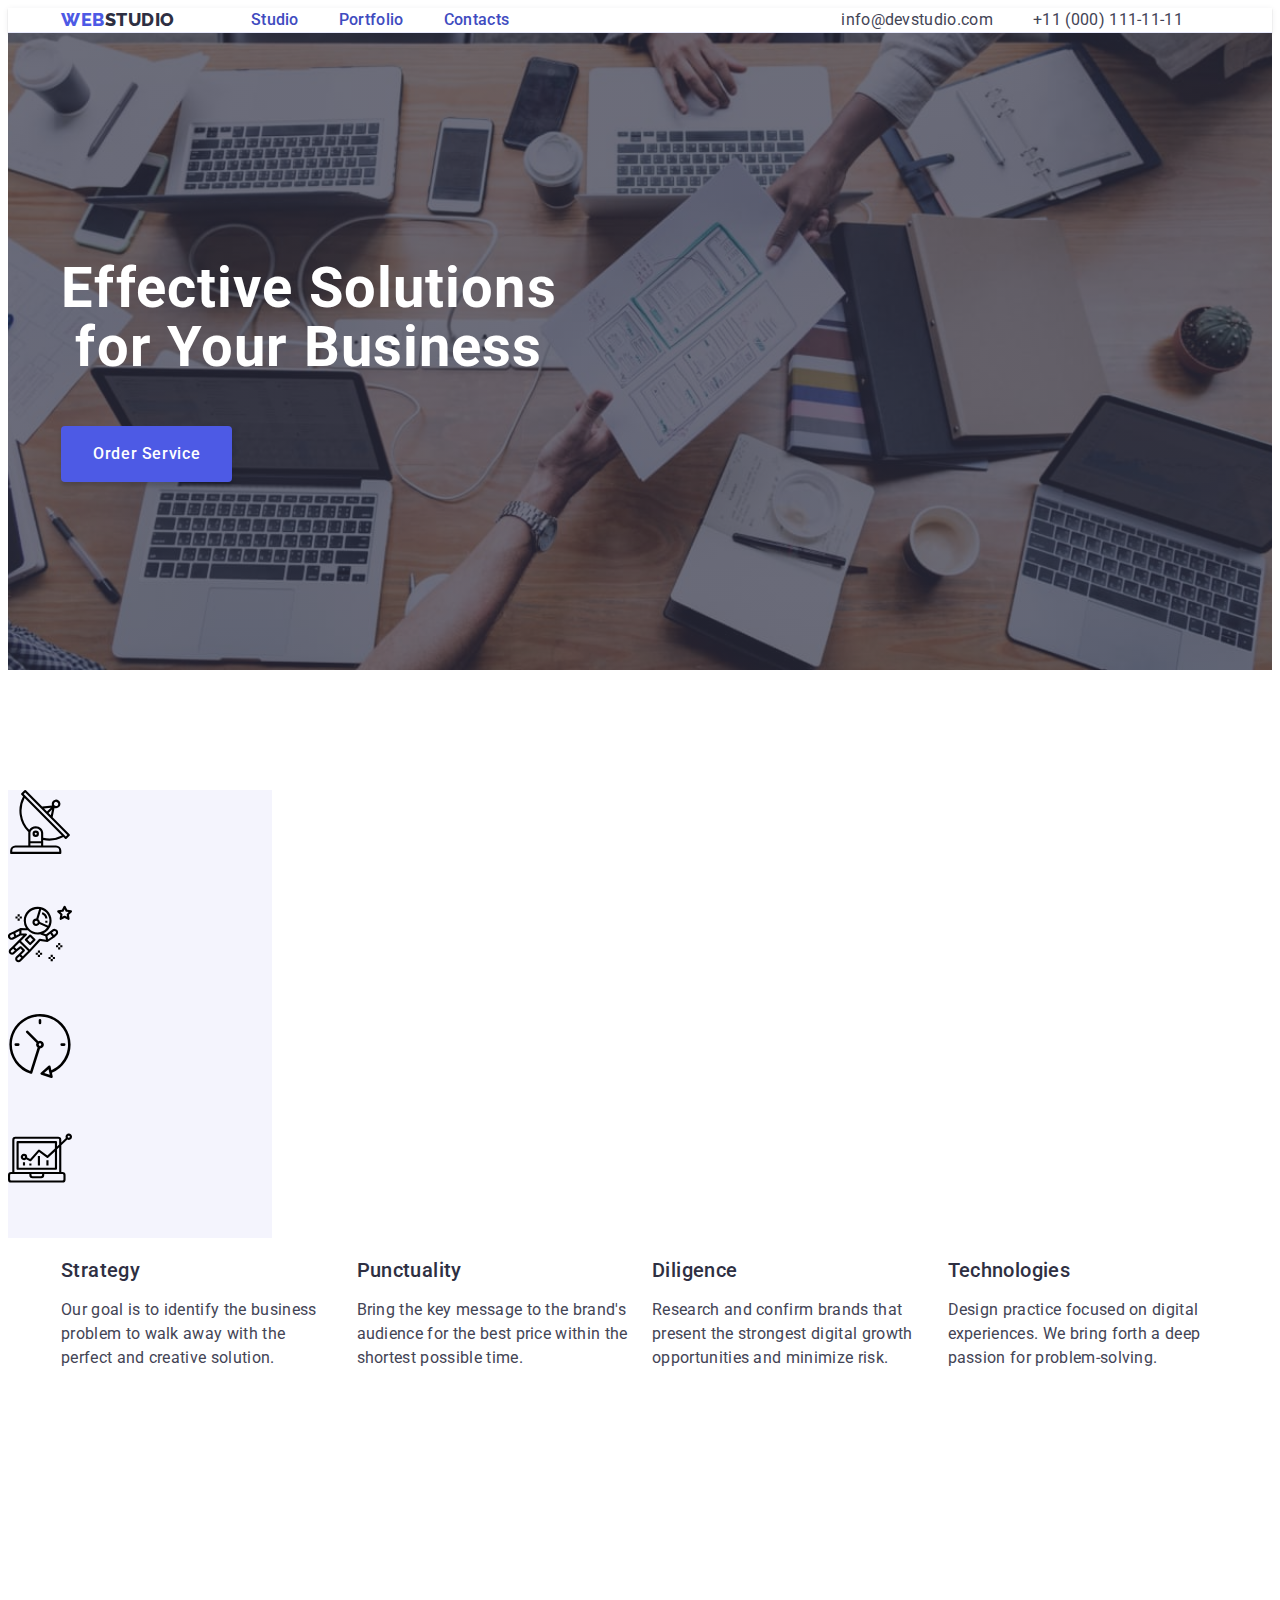
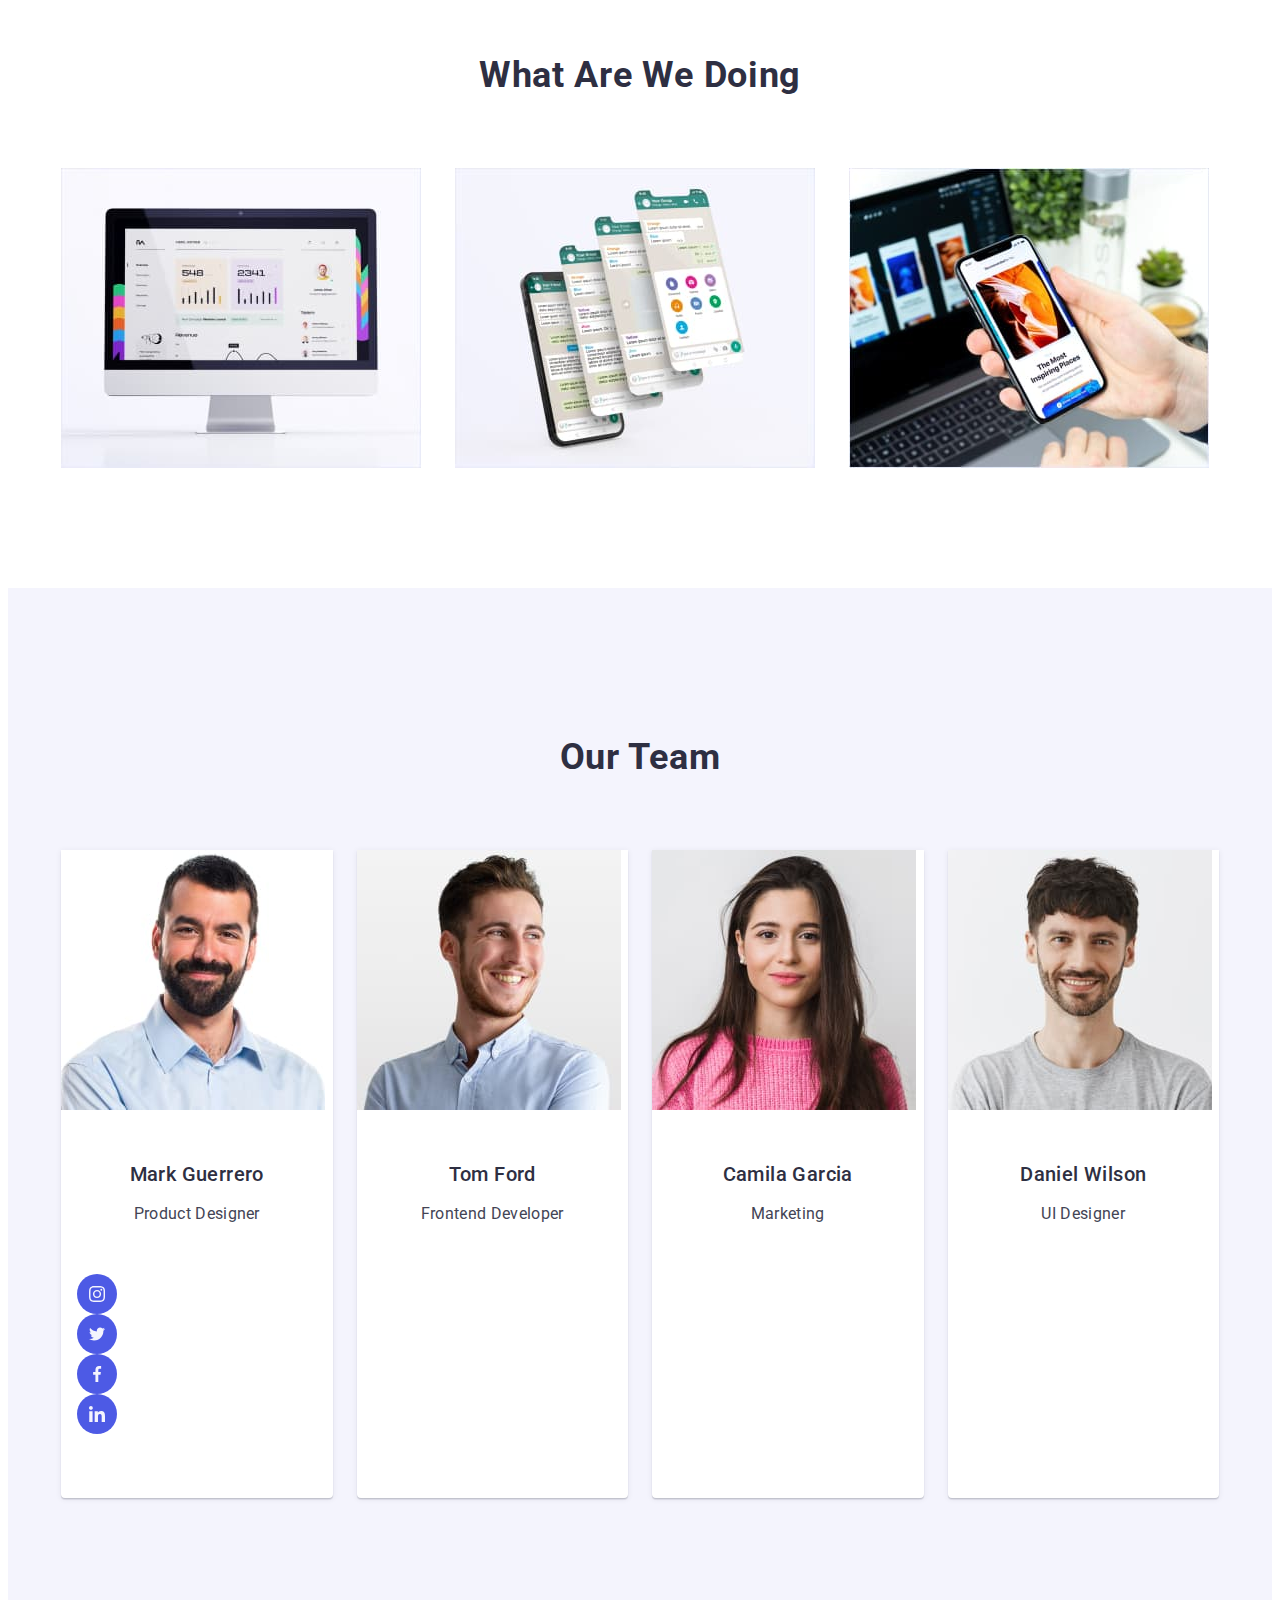
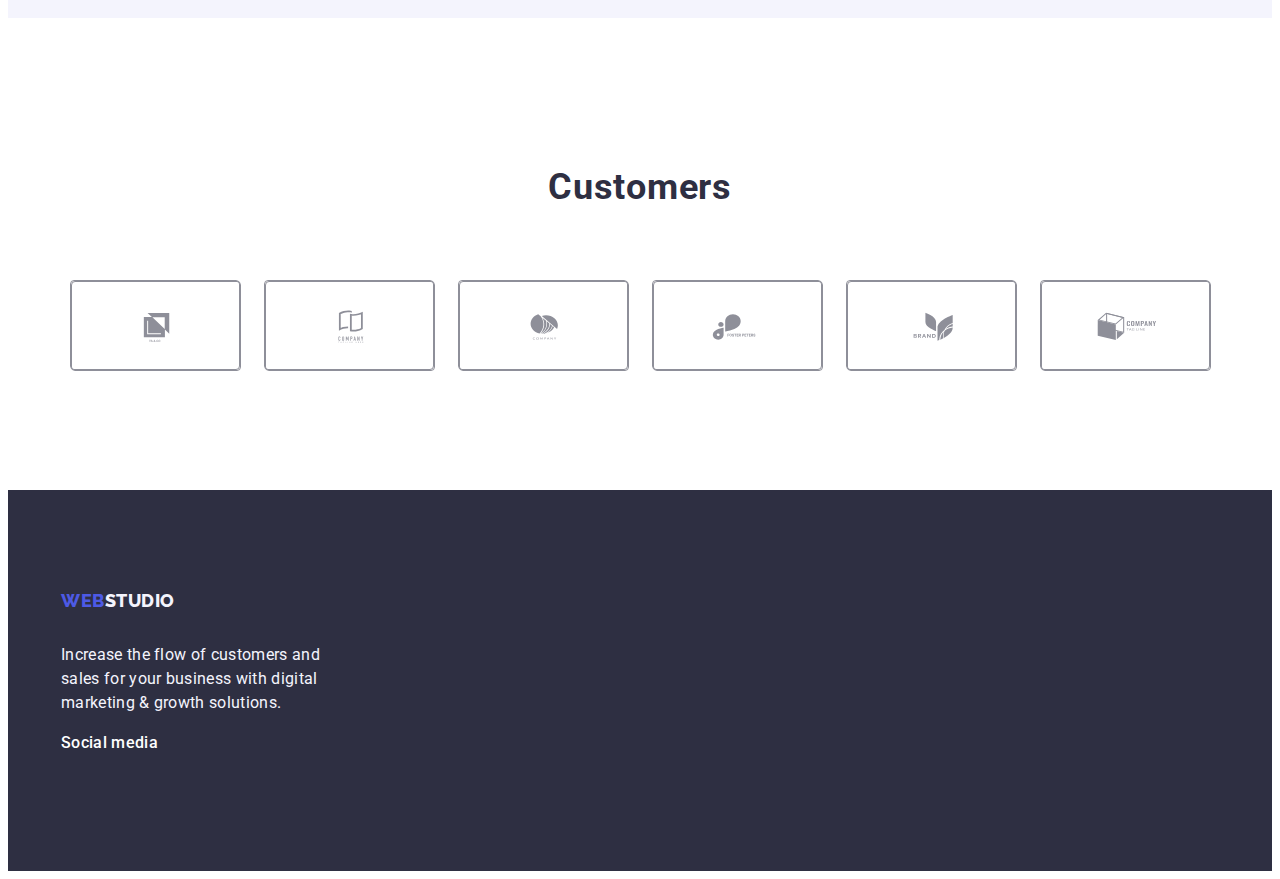
==== commit 183d7520: "summary" ====
--- a/index.html
+++ b/index.html
@@ -29,15 +29,15 @@
           >
           <ul class="nav-list list">
             <li class="nav-item">
-              <a class="nav-list-item link" href="./index.html">Studio</a>
+              <a class="nav-list-item link decor" href="./index.html">Studio</a>
             </li>
             <li class="nav-item">
-              <a class="nav-list-item link" href="./portfolio.html"
+              <a class="nav-list-item link decor" href="./portfolio.html"
                 >Portfolio</a
               >
             </li>
             <li class="nav-item">
-              <a class="nav-list-item link" href="">Contacts</a>
+              <a class="nav-list-item link decor" href="">Contacts</a>
             </li>
           </ul>
         </nav>
@@ -73,24 +73,32 @@
         <div class="icons">
           <ul class="icons-list">
             <li class="icons-item">
-              <svg class="icon" width="104" height="56">
-                <use href="./images/icons.svg#icon-antenna"></use>
-              </svg>
+              <div class="socials-wrapper">
+                <svg class="icon" width="64" height="64">
+                  <use href="./images/icons.svg#icon-antenna"></use>
+                </svg>
+              </div>
             </li>
             <li class="icons-item">
-              <svg class="icon" width="104" height="56">
-                <use href="./images/icons.svg#icon-astronaut"></use>
-              </svg>
+              <div class="socials-wrapper">
+                <svg class="icon" width="64" height="64">
+                  <use href="./images/icons.svg#icon-astronaut"></use>
+                </svg>
+              </div>
             </li>
             <li class="icons-item">
-              <svg class="icon" width="104" height="56">
-                <use href="./images/icons.svg#icon-clock"></use>
-              </svg>
+              <div class="socials-wrapper">
+                <svg class="icon" width="64" height="64">
+                  <use href="./images/icons.svg#icon-clock"></use>
+                </svg>
+              </div>
             </li>
             <li class="icons-item">
-              <svg class="icon" width="104" height="56">
-                <use href="./images/icons.svg#icon-diagram"></use>
-              </svg>
+              <div class="socials-wrapper">
+                <svg class="icon" width="64" height="64">
+                  <use href="./images/icons.svg#icon-diagram"></use>
+                </svg>
+              </div>
             </li>
           </ul>
         </div>
@@ -178,22 +186,41 @@
                 <div class="socials-cont">
                   <ul class="socials-list">
                     <li class="socials-item">
-                      <a class="socials-list-item" href=""></a>
+                      <a class="socials-list-item" href=""
+                        ><svg class="socials-icon" width="16" height="16">
+                          <use href="./images/icons.svg#icon-instagram"></use>
+                        </svg>
+                      </a>
                     </li>
                   </ul>
                   <ul>
                     <li class="socials-item">
-                      <a class="socials-list-item" href=""></a>
+                      <a class="socials-list-item" href=""
+                        ><svg class="socials-icon" width="16" height="16">
+                          <use
+                            href="./images/icons.svg#icon-twitter"
+                          ></use></svg
+                      ></a>
                     </li>
                   </ul>
                   <ul>
                     <li class="socials-item">
-                      <a class="socials-list-item" href=""></a>
+                      <a class="socials-list-item" href=""
+                        ><svg class="socials-icon" width="16" height="16">
+                          <use
+                            href="./images/icons.svg#icon-facebook"
+                          ></use></svg
+                      ></a>
                     </li>
                   </ul>
                   <ul>
                     <li class="socials-item">
-                      <a class="socials-list-item" href=""></a>
+                      <a class="socials-list-item" href=""
+                        ><svg class="socials-icon" width="16" height="16">
+                          <use
+                            href="./images/icons.svg#icon-linkedin"
+                          ></use></svg
+                      ></a>
                     </li>
                   </ul>
                 </div>
@@ -241,37 +268,49 @@
       <!-- section five -->
       <section class="section-five">
         <div class="container cont-four">
-          <h2 class="header-two">customers</h2>
+          <h2 class="header-two customers-header">Customers</h2>
           <ul class="apps-list">
             <li class="apps-item">
-              <svg class="app-icon" width="64" height="64">
-                <use href="./images/icons.svg#icon-Logo"></use>
-              </svg>
-            </li>
-            <li class="apps-item">
-              <svg class="app-icon" width="64" height="64">
-                <use href="./images/icons.svg#icon-Logo-1"></use>
-              </svg>
-            </li>
-            <li class="apps-item">
-              <svg class="app-icon" width="64" height="64">
-                <use href="./images/icons.svg#icon-Logo-2"></use>
-              </svg>
-            </li>
-            <li class="apps-item">
-              <svg class="app-icon" width="64" height="64">
-                <use href="./images/icons.svg#icon-Logo-3"></use>
-              </svg>
-            </li>
-            <li class="apps-item">
-              <svg class="app-icon" width="64" height="64">
-                <use href="./images/icons.svg#icon-Logo-4"></use>
-              </svg>
-            </li>
-            <li class="apps-item">
-              <svg class="app-icon" width="64" height="64">
-                <use href="./images/icons.svg#icon-Logo-5"></use>
-              </svg>
+              <a class="apps-link" href="">
+                <svg class="app-icon" width="104" height="56">
+                  <use href="./images/icons.svg#icon-Logo"></use>
+                </svg>
+              </a>
+            </li>
+            <li class="apps-item">
+              <a class="apps-link" href="">
+                <svg class="app-icon" width="104" height="56">
+                  <use href="./images/icons.svg#icon-Logo-1"></use>
+                </svg>
+              </a>
+            </li>
+            <li class="apps-item">
+              <a class="apps-link" href="">
+                <svg class="app-icon" width="104" height="56">
+                  <use href="./images/icons.svg#icon-Logo-2"></use>
+                </svg>
+              </a>
+            </li>
+            <li class="apps-item">
+              <a class="apps-link" href="">
+                <svg class="app-icon" width="104" height="56">
+                  <use href="./images/icons.svg#icon-Logo-3"></use>
+                </svg>
+              </a>
+            </li>
+            <li class="apps-item">
+              <a class="apps-link" href="">
+                <svg class="app-icon" width="104" height="56">
+                  <use href="./images/icons.svg#icon-Logo-4"></use>
+                </svg>
+              </a>
+            </li>
+            <li class="apps-item">
+              <a class="apps-link" href="">
+                <svg class="app-icon" width="104" height="56">
+                  <use href="./images/icons.svg#icon-Logo-5"></use>
+                </svg>
+              </a>
             </li>
           </ul>
         </div>
@@ -279,13 +318,24 @@
     </main>
     <footer class="footer">
       <div class="container footer-cont">
-        <a class="logo link footer-logo" href="./index.html"
-          >Web<span class="footer-logo-item link">Studio</span></a
-        >
-        <p class="footer-text">
-          Increase the flow of customers and sales for your business with
-          digital marketing & growth solutions.
-        </p>
+        <div class="footer-container">
+          <a class="logo link footer-logo" href="./index.html"
+            >Web<span class="footer-logo-item link">Studio</span></a
+          >
+          <p class="footer-text">
+            Increase the flow of customers and sales for your business with
+            digital marketing & growth solutions.
+          </p>
+          <div>
+            <p class="footer-prg">Social media</p>
+            <ul>
+              <li></li>
+              <li></li>
+              <li></li>
+              <li></li>
+            </ul>
+          </div>
+        </div>
       </div>
     </footer>
     <div class="backdrop is-hidden" data-modal>
--- a/css/styles.css
+++ b/css/styles.css
@@ -60,14 +60,14 @@
    list-style-type: none; 
 }
 
-.nav-item {
+.decor {
     text-decoration: none;
     position: relative;
     color: #404bbf;
     transition: color 250ms cubic-bezier(0.4, 0, 0.2, 1);
 
 }
-.nav-item::after {
+.decor::after {
     content: '';
     position: absolute;
     left: 0;
@@ -359,6 +359,26 @@
 .footer-text {
     max-width: 264px;
 }
+
+.footer-cont {
+    display: flex;
+    align-items: baseline;
+
+}
+
+.footer-container {
+    margin-right: 120px;
+
+}
+
+.footer-prg {
+    font-weight: 500;
+    font-size: 16px;
+    line-height: 1.5;
+    letter-spacing: 0.02em;
+    color: #FFFFFF;
+    margin-bottom: 16px;
+}
 /* index */
 /* section one */
 .hero-section {
@@ -418,22 +438,31 @@
     
 }
 .icons-list {
-display: flex;
+/* display: flex;
     align-items: center;
     gap: 24px;
-    justify-content: center;
+    justify-content: center; */
     
 }
 .icons-item {
-    position: relative;
+    /* position: relative; */
 background-color: var(--cloud);
 width: 264px;
 height: 112px;
 }
 
 .icon {
-    position: absolute;
-
+    /* position: absolute; */
+
+}
+.socials-wrapper {
+    align-items: center;
+    justify-content: center;
+    height: 112px;
+    background-color: #f4f4fd;
+    border-radius: 4px;
+    margin-bottom: 8px;
+    
 }
 /* section three */
 
@@ -486,20 +515,52 @@
     text-align: center;
 }
 .socials-list {
-position: relative;
-display: inline-block;
+/* position: relative;
+display: inline-block; */
    
 }
 
 .socials-item {
 width: 40px;
 height: 40px;
-background-color: var(--iris);
-border-radius: 50%;
-}
-
-.socials-list-item:first-child {
+/* background-color: var(--iris);
+border-radius: 50%; */
+}
+
+/* .socials-list-item:first-child {
     position: absolute;
+} */
+.socials-cont {
+    padding: 32px 0;
+}
+.socials-list {
+    /* display: flex;
+    justify-content: center;
+    gap: 24px; */
+
+}
+
+.socials-list-item {
+    width: 100%;
+    height: 100%;
+    background-color: #4d5ae5;
+    border-radius: 50%;
+    display: flex;
+    align-items: center;
+    justify-content: center;
+
+    transition: background-color 250ms cubic-bezier(0.4, 0, 0.2, 1);
+}
+
+.socials-list-item:hover,
+.socials-list-item:focus {
+    background-color: #404bbf;
+
+}
+
+.socials-icon {
+    fill: #f4f4fd;
+
 }
 
 
@@ -528,6 +589,33 @@
     height: 64px;
     fill: var(--light-slate);
 
+}
+.customers-header {
+    margin-bottom: 72px;
+}
+
+.apps-link {
+    width: 100%;
+    height: 100%;
+    border: 1px solid #8e8f99;
+    border-radius: 4px;
+    display: flex;
+    align-items: center;
+    justify-content: center;
+    color: #8e8f99;;
+
+   transition: border-color 250ms cubic-bezier(0.4, 0, 0.2, 1),
+        color 250ms cubic-bezier(0.4, 0, 0.2, 1);
+}
+
+.apps-link:hover,
+.apps-link:focus {
+    border-color: #404bbf;
+    color: #404bbf;
+
+}
+.app-icon {
+    fill: currentColor;
 }
 /* portfolio */
 
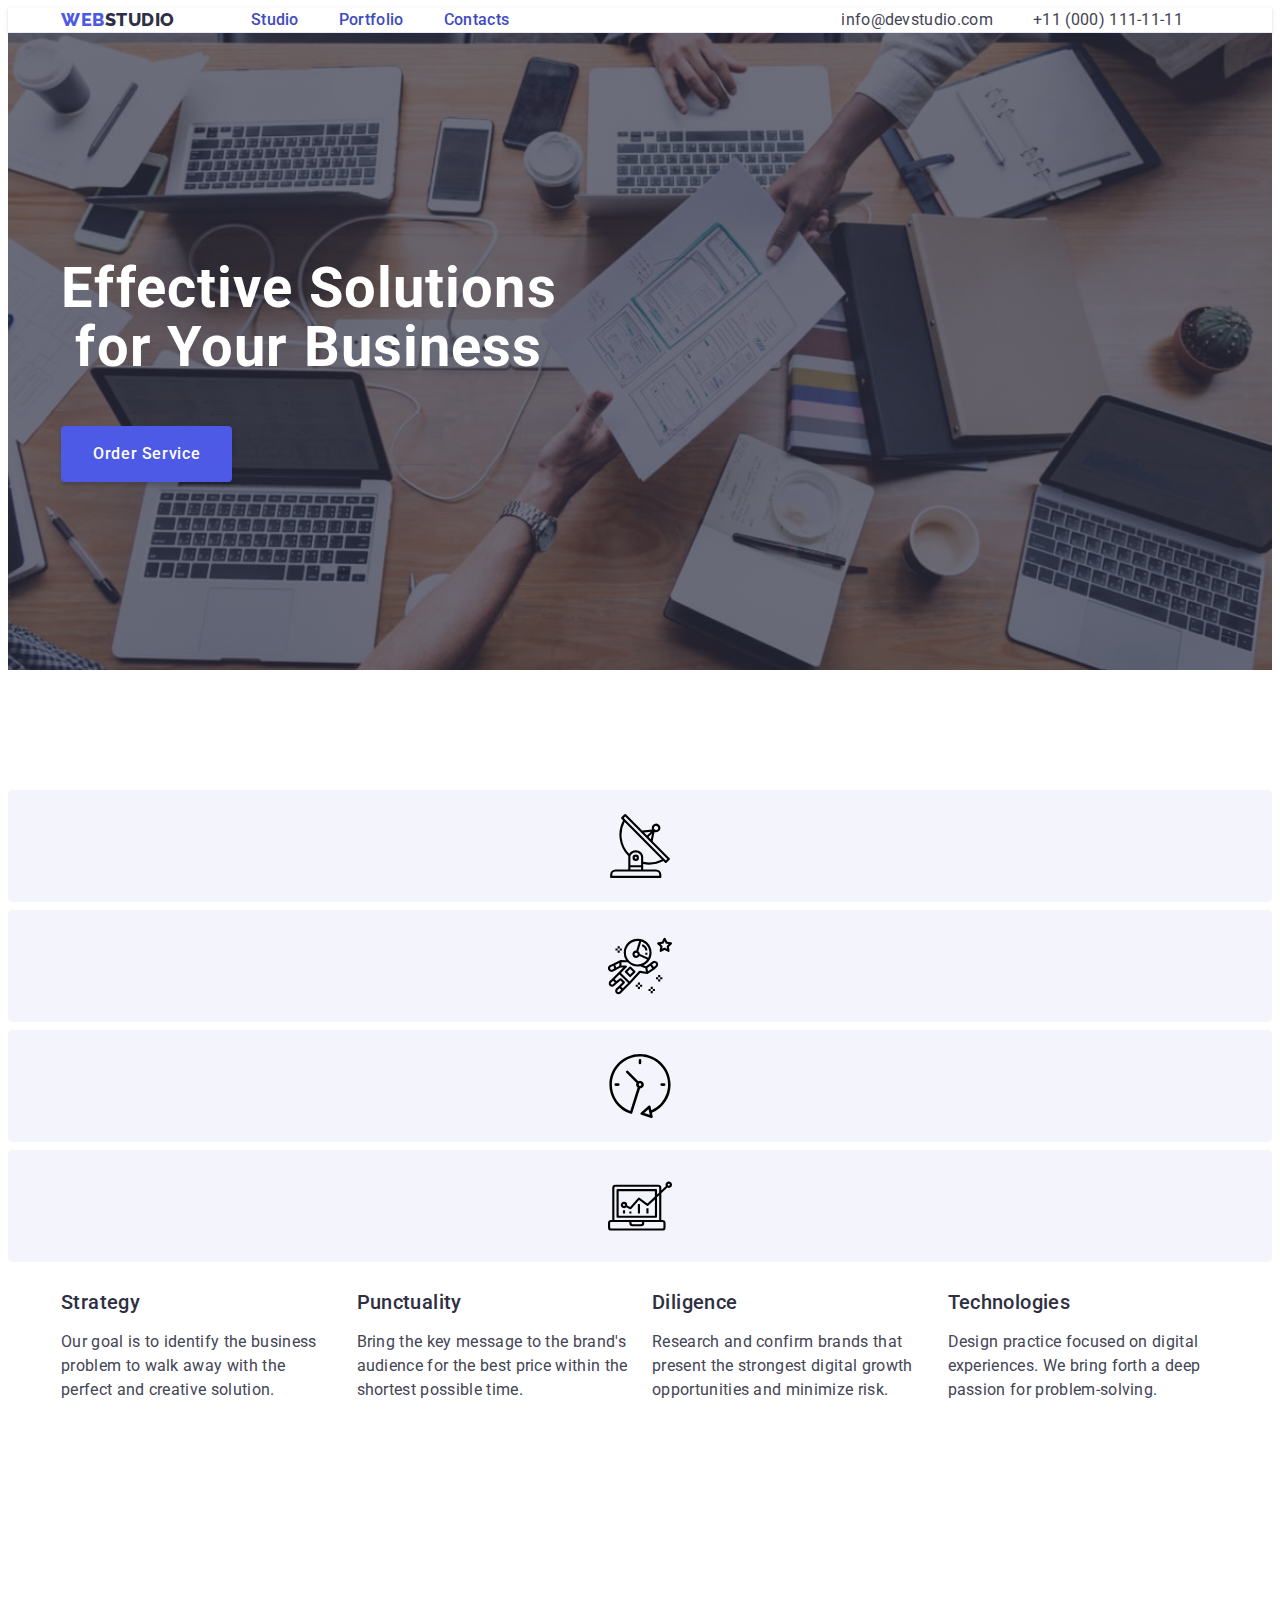
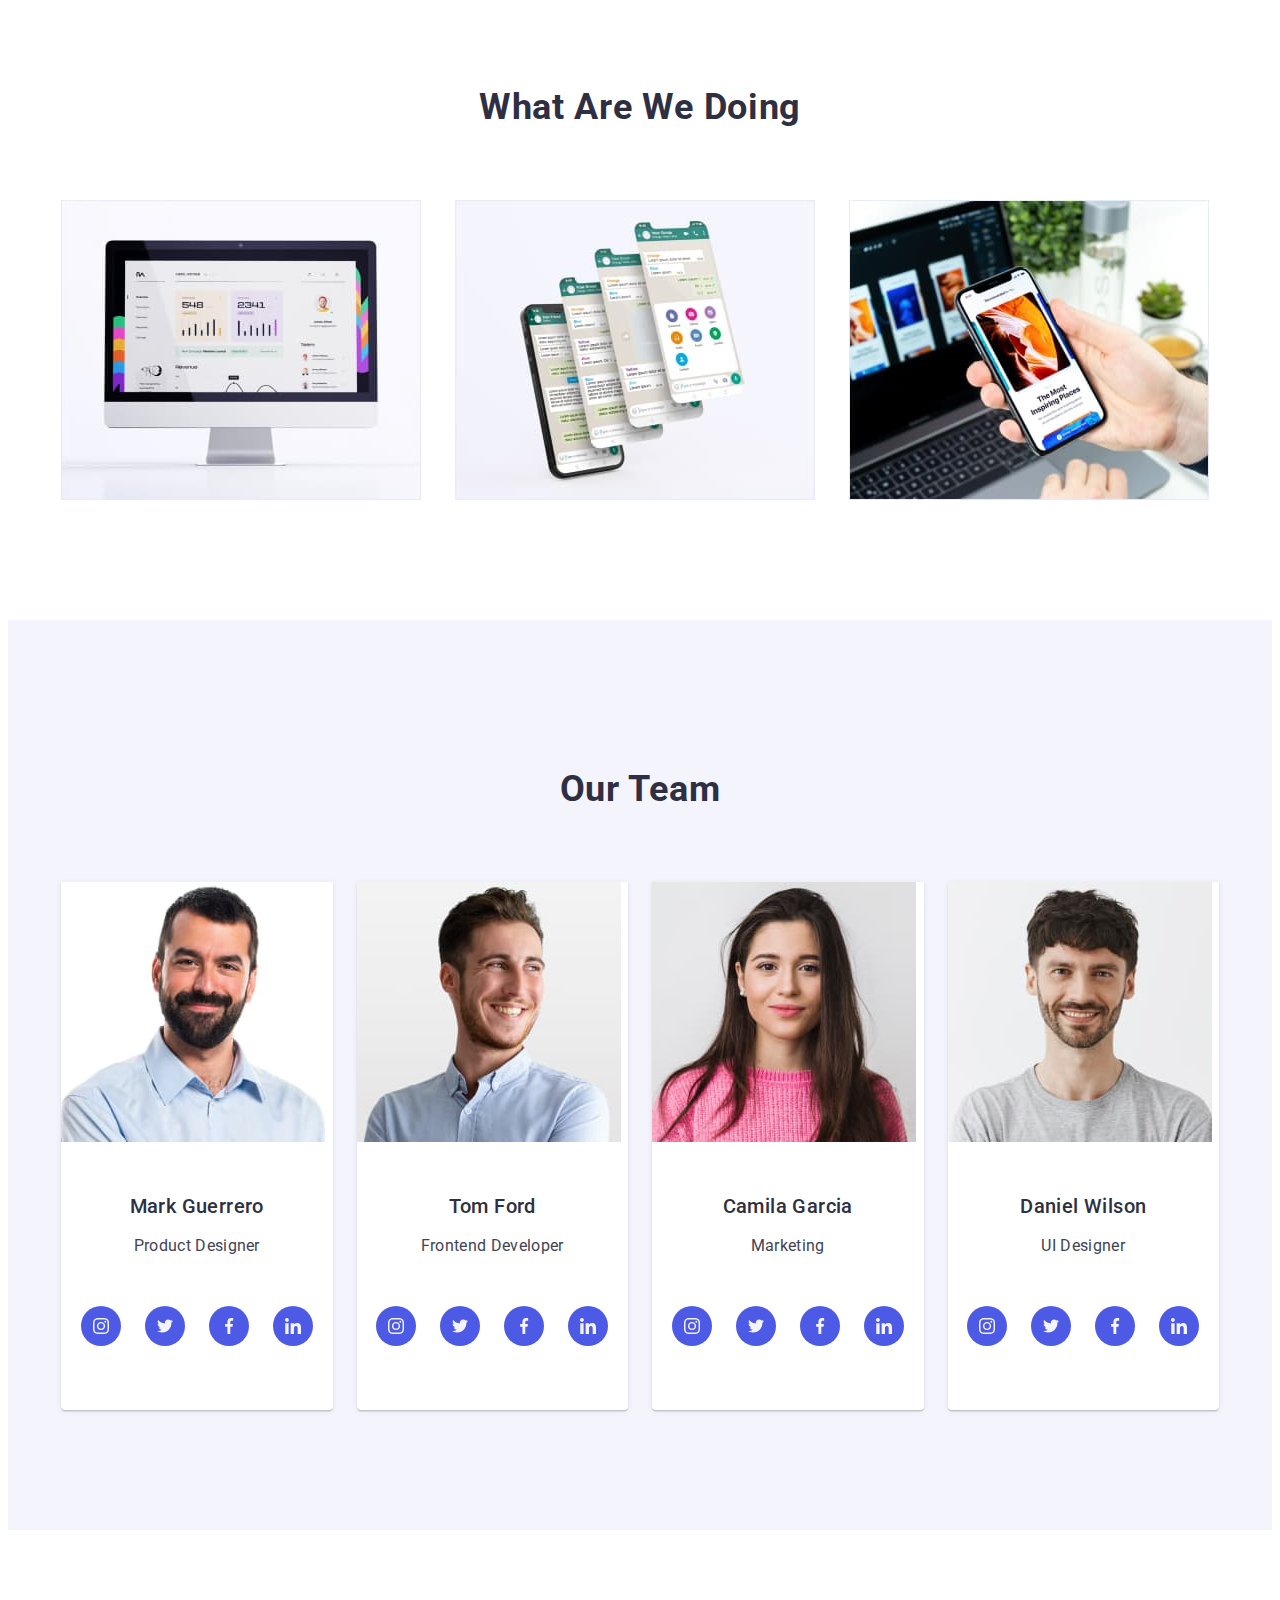
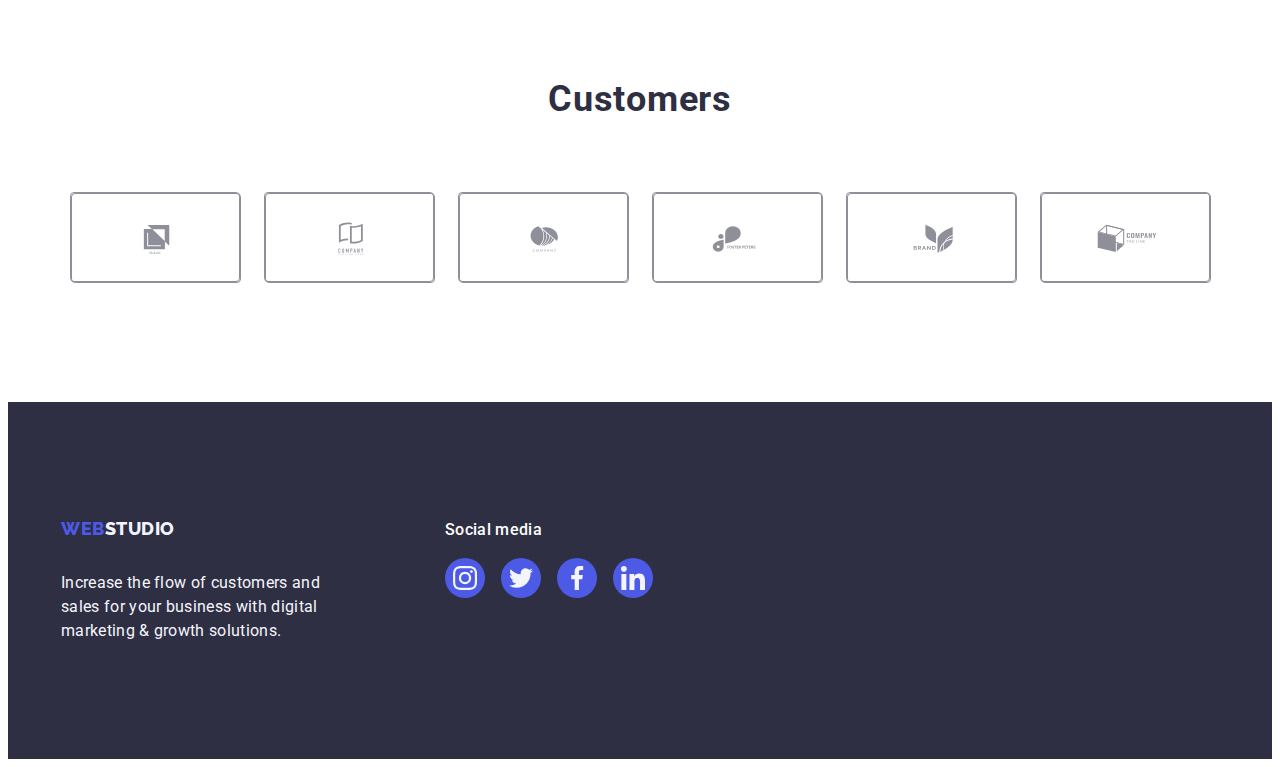
==== commit 3c631089: "summary" ====
--- a/index.html
+++ b/index.html
@@ -70,7 +70,7 @@
       <!-- section two -->
       <section class="section section-two">
         <!-- icons -->
-        <div class="icons">
+        <!-- <div class="icons"> -->
           <ul class="icons-list">
             <li class="icons-item">
               <div class="socials-wrapper">
@@ -173,6 +173,7 @@
         <div class="container cont-four">
           <h2 class="header-two">Our Team</h2>
           <ul class="team-list list">
+            <!-- Mark Guerrero -->
             <li class="team-item">
               <img
                 class="team-list-image"
@@ -192,40 +193,33 @@
                         </svg>
                       </a>
                     </li>
-                  </ul>
-                  <ul>
-                    <li class="socials-item">
-                      <a class="socials-list-item" href=""
-                        ><svg class="socials-icon" width="16" height="16">
-                          <use
-                            href="./images/icons.svg#icon-twitter"
-                          ></use></svg
-                      ></a>
-                    </li>
-                  </ul>
-                  <ul>
-                    <li class="socials-item">
-                      <a class="socials-list-item" href=""
-                        ><svg class="socials-icon" width="16" height="16">
-                          <use
-                            href="./images/icons.svg#icon-facebook"
-                          ></use></svg
-                      ></a>
-                    </li>
-                  </ul>
-                  <ul>
-                    <li class="socials-item">
-                      <a class="socials-list-item" href=""
-                        ><svg class="socials-icon" width="16" height="16">
-                          <use
-                            href="./images/icons.svg#icon-linkedin"
-                          ></use></svg
-                      ></a>
+
+                    <li class="socials-item">
+                      <a class="socials-list-item" href=""
+                        ><svg class="socials-icon" width="16" height="16">
+                          <use href="./images/icons.svg#icon-twitter"
+                          ></use></svg>
+                        </a>
+                    </li>
+                    <li class="socials-item">
+                      <a class="socials-list-item" href="">
+                        <svg class="socials-icon" width="16" height="16">
+                          <use href="./images/icons.svg#icon-facebook"
+                          ></use></svg>
+                        </a>
+                    </li>
+                
+                    <li class="socials-item">
+                      <a class="socials-list-item" href=""
+                        ><svg class="socials-icon" width="16" height="16">
+                          <use href="./images/icons.svg#icon-linkedin"></use> </svg>
+                        </a>
                     </li>
                   </ul>
                 </div>
               </div>
             </li>
+            <!-- Tom Ford -->
             <li class="team-item">
               <img
                 class="team-list-image"
@@ -236,8 +230,42 @@
               <div class="team-wrapper">
                 <h3 class="header-three">Tom Ford</h3>
                 <p class="text">Frontend Developer</p>
-              </div>
-            </li>
+                <div class="socials-cont">
+                  <ul class="socials-list">
+                    <li class="socials-item">
+                      <a class="socials-list-item" href=""
+                        ><svg class="socials-icon" width="16" height="16">
+                          <use href="./images/icons.svg#icon-instagram"></use>
+                        </svg>
+                      </a>
+                    </li>
+
+                    <li class="socials-item">
+                      <a class="socials-list-item" href=""
+                        ><svg class="socials-icon" width="16" height="16">
+                          <use href="./images/icons.svg#icon-twitter"
+                          ></use></svg>
+                        </a>
+                    </li>
+                    <li class="socials-item">
+                      <a class="socials-list-item" href="">
+                        <svg class="socials-icon" width="16" height="16">
+                          <use href="./images/icons.svg#icon-facebook"
+                          ></use></svg>
+                        </a>
+                    </li>
+                
+                    <li class="socials-item">
+                      <a class="socials-list-item" href=""
+                        ><svg class="socials-icon" width="16" height="16">
+                          <use href="./images/icons.svg#icon-linkedin"></use> </svg>
+                        </a>
+                    </li>
+                  </ul>
+                </div>
+              </div>
+            </li>
+            <!-- Camila Garcia -->
             <li class="team-item">
               <img
                 class="team-list-image"
@@ -248,8 +276,42 @@
               <div class="team-wrapper">
                 <h3 class="header-three">Camila Garcia</h3>
                 <p class="text">Marketing</p>
-              </div>
-            </li>
+                <div class="socials-cont">
+                  <ul class="socials-list">
+                    <li class="socials-item">
+                      <a class="socials-list-item" href=""
+                        ><svg class="socials-icon" width="16" height="16">
+                          <use href="./images/icons.svg#icon-instagram"></use>
+                        </svg>
+                      </a>
+                    </li>
+
+                    <li class="socials-item">
+                      <a class="socials-list-item" href=""
+                        ><svg class="socials-icon" width="16" height="16">
+                          <use href="./images/icons.svg#icon-twitter"
+                          ></use></svg>
+                        </a>
+                    </li>
+                    <li class="socials-item">
+                      <a class="socials-list-item" href="">
+                        <svg class="socials-icon" width="16" height="16">
+                          <use href="./images/icons.svg#icon-facebook"
+                          ></use></svg>
+                        </a>
+                    </li>
+                
+                    <li class="socials-item">
+                      <a class="socials-list-item" href=""
+                        ><svg class="socials-icon" width="16" height="16">
+                          <use href="./images/icons.svg#icon-linkedin"></use> </svg>
+                        </a>
+                    </li>
+                  </ul>
+                </div>
+              </div>
+            </li>
+            <!-- Daniel Wilson -->
             <li class="team-item">
               <img
                 class="team-list-image"
@@ -260,6 +322,39 @@
               <div class="team-wrapper">
                 <h3 class="header-three">Daniel Wilson</h3>
                 <p class="text">UI Designer</p>
+                <div class="socials-cont">
+                  <ul class="socials-list">
+                    <li class="socials-item">
+                      <a class="socials-list-item" href=""
+                        ><svg class="socials-icon" width="16" height="16">
+                          <use href="./images/icons.svg#icon-instagram"></use>
+                        </svg>
+                      </a>
+                    </li>
+
+                    <li class="socials-item">
+                      <a class="socials-list-item" href=""
+                        ><svg class="socials-icon" width="16" height="16">
+                          <use href="./images/icons.svg#icon-twitter"
+                          ></use></svg>
+                        </a>
+                    </li>
+                    <li class="socials-item">
+                      <a class="socials-list-item" href="">
+                        <svg class="socials-icon" width="16" height="16">
+                          <use href="./images/icons.svg#icon-facebook"
+                          ></use></svg>
+                        </a>
+                    </li>
+                
+                    <li class="socials-item">
+                      <a class="socials-list-item" href=""
+                        ><svg class="socials-icon" width="16" height="16">
+                          <use href="./images/icons.svg#icon-linkedin"></use> </svg>
+                        </a>
+                    </li>
+                  </ul>
+                </div>
               </div>
             </li>
           </ul>
@@ -268,7 +363,7 @@
       <!-- section five -->
       <section class="section-five">
         <div class="container cont-four">
-          <h2 class="header-two customers-header">Customers</h2>
+          <h2 class="customers-header">Customers</h2>
           <ul class="apps-list">
             <li class="apps-item">
               <a class="apps-link" href="">
@@ -326,21 +421,32 @@
             Increase the flow of customers and sales for your business with
             digital marketing & growth solutions.
           </p>
-          <div>
+        </div>
+        <div>
             <p class="footer-prg">Social media</p>
-            <ul>
-              <li></li>
-              <li></li>
-              <li></li>
-              <li></li>
+            <ul class="footer-socials-list">
+              <li class="footer-socials-item"><a class="footer-socials-link" href=""><svg class="footer-icon" width="24" height="24">
+                <use href="./images/icons.svg#icon-instagram"></use>
+              </svg></a></li>
+              <li class="footer-socials-item"><a class="footer-socials-link" href=""><svg class="footer-icon" width="24" height="24">
+                <use href="./images/icons.svg#icon-twitter"></use>
+              </svg></a></li>
+              <li class="footer-socials-item"><a class="footer-socials-link" href=""><svg class="footer-icon" width="24" height="24">
+                <use href="./images/icons.svg#icon-facebook"></use>
+              </svg></a></li>
+              <li class="footer-socials-item"><a class="footer-socials-link" href=""><svg class="footer-icon" width="24" height="24">
+                <use href="./images/icons.svg#icon-linkedin"></use>
+              </svg></a></li>
             </ul>
           </div>
-        </div>
       </div>
     </footer>
+    <!-- modal -->
     <div class="backdrop is-hidden" data-modal>
       <div class="modal">
-        <button type="button" class="modal-btn" data-modal-close>x</button>
+        <button type="button" class="modal-btn" data-modal-close><svg class="modal-svg" width="8" height="8">
+          <use class="modal-btn" href="./images/icons.svg#icon-Vector"></use>
+        </svg></button>
       </div>
     </div>
     <script src="./js/modal.js"></script>
--- a/css/styles.css
+++ b/css/styles.css
@@ -260,6 +260,11 @@
             line-height: 1.5;
             letter-spacing: 0.04em;
             color: var(--iris);
+
+            transition: color 250ms cubic-bezier(0.4, 0, 0.2, 1),
+                background-color 250ms cubic-bezier(0.4, 0, 0.2, 1),
+                border-color 250ms cubic-bezier(0.4, 0, 0.2, 1),
+                box-shadow 250ms cubic-bezier(0.4, 0, 0.2, 1);
 }
 
 .app-item {
@@ -270,6 +275,20 @@
         line-height: 1.2;
         letter-spacing: 0.02em;
         color: var(--navy-blue);
+
+        display: block;
+        transition: box-shadow 250ms cubic-bezier(0.4, 0, 0.2, 1);
+}
+.app-item:hover,
+.app-item:focus {
+    box-shadow: 0px 1px 6px rgba(46, 47, 66, 0.08),
+        0px 1px 1px rgba(46, 47, 66, 0.16),
+        0px 2px 1px rgba(46, 47, 66, 0.08);
+}
+
+.app-item:hover p,
+.app-item:focus p {
+transform: translateY(0%);
 }
 
 .app-header {
@@ -280,6 +299,27 @@
         line-height: 1.2;
         letter-spacing: 0.02em;
         color: var(--navy-blue);
+}
+
+.app-img-cont {
+    position: relative;
+    overflow: hidden;
+
+}
+
+.app-wrap {
+    position: absolute;
+    top: 0;
+    font-size: 16px;
+    line-height: 1.5;
+letter-spacing: 0.02em;
+color: #f4f4fd;
+padding: 40px 32px;
+background-color: #4d5ae5;
+height: 100%;
+width: 100%;
+transform: translateY(100%);
+transition: transform 250ms cubic-bezier(0.4, 0, 0.2, 1);
 }
 
 /* geometry */
@@ -339,6 +379,7 @@
 
 .nav-list-item {
 padding: 24px 0;
+transition: color 250ms cubic-bezier(0.4, 0, 0.2, 1);
 }
 
 .address-list {
@@ -379,6 +420,39 @@
     color: #FFFFFF;
     margin-bottom: 16px;
 }
+.footer-socials-list {
+    display: flex;
+    gap: 16px;
+}
+
+.footer-socials-item {
+width: 40px;
+height: 40px;
+}
+
+.footer-socials-link {
+    width: 100%;
+    height: 100%;
+    background-color: #4d5ae5;
+    border-radius: 50%;
+    display: flex;
+    align-items: center;
+    justify-content: center;
+
+   transition: background-color 250ms cubic-bezier(0.4, 0, 0.2, 1);
+}
+
+.footer-socials-link:hover,
+.footer-socials-link:focus {
+    background-color: #31d0aa;
+}
+
+.footer-icon {
+    fill: #f4f4fd;
+
+}
+
+
 /* index */
 /* section one */
 .hero-section {
@@ -430,39 +504,14 @@
     margin-bottom: 8px;
 }
 
-.icons {
-    background-color: var(--white);
-    /* padding-top: 120px;
-    padding-bottom: 8px; */
-    list-style-type: none;
-    
-}
-.icons-list {
-/* display: flex;
-    align-items: center;
-    gap: 24px;
-    justify-content: center; */
-    
-}
-.icons-item {
-    /* position: relative; */
-background-color: var(--cloud);
-width: 264px;
-height: 112px;
-}
-
-.icon {
-    /* position: absolute; */
-
-}
 .socials-wrapper {
+    display: flex;
     align-items: center;
     justify-content: center;
     height: 112px;
     background-color: #f4f4fd;
     border-radius: 4px;
     margin-bottom: 8px;
-    
 }
 /* section three */
 
@@ -502,6 +551,9 @@
         border-radius: 0px 0px 4px 4px;
         text-align: center;
 }
+.socials-cont {
+    padding: 32px 0;
+}
 .team-wrapper {
     padding: 32px 16px;
    
@@ -515,6 +567,9 @@
     text-align: center;
 }
 .socials-list {
+    display: flex;
+    justify-content: center;
+    gap: 24px;
 /* position: relative;
 display: inline-block; */
    
@@ -527,18 +582,6 @@
 border-radius: 50%; */
 }
 
-/* .socials-list-item:first-child {
-    position: absolute;
-} */
-.socials-cont {
-    padding: 32px 0;
-}
-.socials-list {
-    /* display: flex;
-    justify-content: center;
-    gap: 24px; */
-
-}
 
 .socials-list-item {
     width: 100%;
@@ -592,6 +635,11 @@
 }
 .customers-header {
     margin-bottom: 72px;
+    color: #2e2f42;
+    line-height: 1.11;
+    font-size: 36px;
+
+
 }
 
 .apps-link {
@@ -641,9 +689,15 @@
 }
 .filter-item:hover {
     border: 1px solid transparent;
+    box-shadow: 0px 3px 1px rgba(0, 0, 0, 0.1),
+        0px 2px 1px rgba(0, 0, 0, 0.08),
+        0px 2px 2px rgba(0, 0, 0, 0.12);
 }
 .filter-item:focus {
     border: 1px solid transparent;
+    box-shadow: 0px 3px 1px rgba(0, 0, 0, 0.1),
+            0px 2px 1px rgba(0, 0, 0, 0.08),
+            0px 2px 2px rgba(0, 0, 0, 0.12);
 }
 /* app-list */
 
@@ -658,6 +712,8 @@
 
 .app-list-item {
     width: calc((100% - 48px) / 3);
+
+    
 }
 
 .app-text {
@@ -679,7 +735,7 @@
     width: 100%;
     height: 100%;
     background-color: rgba(46, 47, 66, 0.4);
-    transition: opacity 300ms linear, visibility 300ms linear;
+    transition: opacity 250ms cubic-bezier(0.4, 0, 0.2, 1), visibility 250ms cubic-bezier(0.4, 0, 0.2, 1);
 }
 
 .modal {
@@ -689,12 +745,19 @@
     transform: translate(-50%, -50%);
     width: 408px;
     min-height: 584px;
-    background-color: var(--white);
+    background: #fcfcfc;
     box-shadow: 0px 1px 1px rgba(0, 0, 0, 0.14), 0px 1px 3px rgba(0, 0, 0, 0.12), 0px 2px 1px rgba(0, 0, 0, 0.2);
         border-radius: 4px;
+
+        transition: transform 250ms cubic-bezier(0.4, 0, 0.2, 1);
 }
 
 .modal-btn {
+    display: flex;
+    align-items: center;
+    justify-content: center;
+    padding: 0;
+
     position: absolute;
 right: 24px;
 top: 24px;
@@ -704,9 +767,13 @@
     border: 1px solid rgba(0, 0, 0, 0.1);
     border-radius: 50%;
     color: var(--navy-blue);
-}
-
-.modal-btn:hover {
+
+    transition: background-color 250ms cubic-bezier(0.4, 0, 0.2, 1), border 250ms cubic-bezier(0.4, 0, 0.2, 1);
+}
+
+.modal-btn:hover,
+.modal-btn:focus {
+    border: none;
     background-color: var(--ocean);
     color: var(--white);
 }
@@ -715,4 +782,13 @@
     visibility: hidden;
     opacity: 0;
     pointer-events: none;
+}
+
+.modal-svg {
+    transition: fill 250ms cubic-bezier(0.4, 0, 0.2, 1);
+}
+
+.modal-btn:hover,
+.modal-btn:focus {
+fill: #ffffff
 }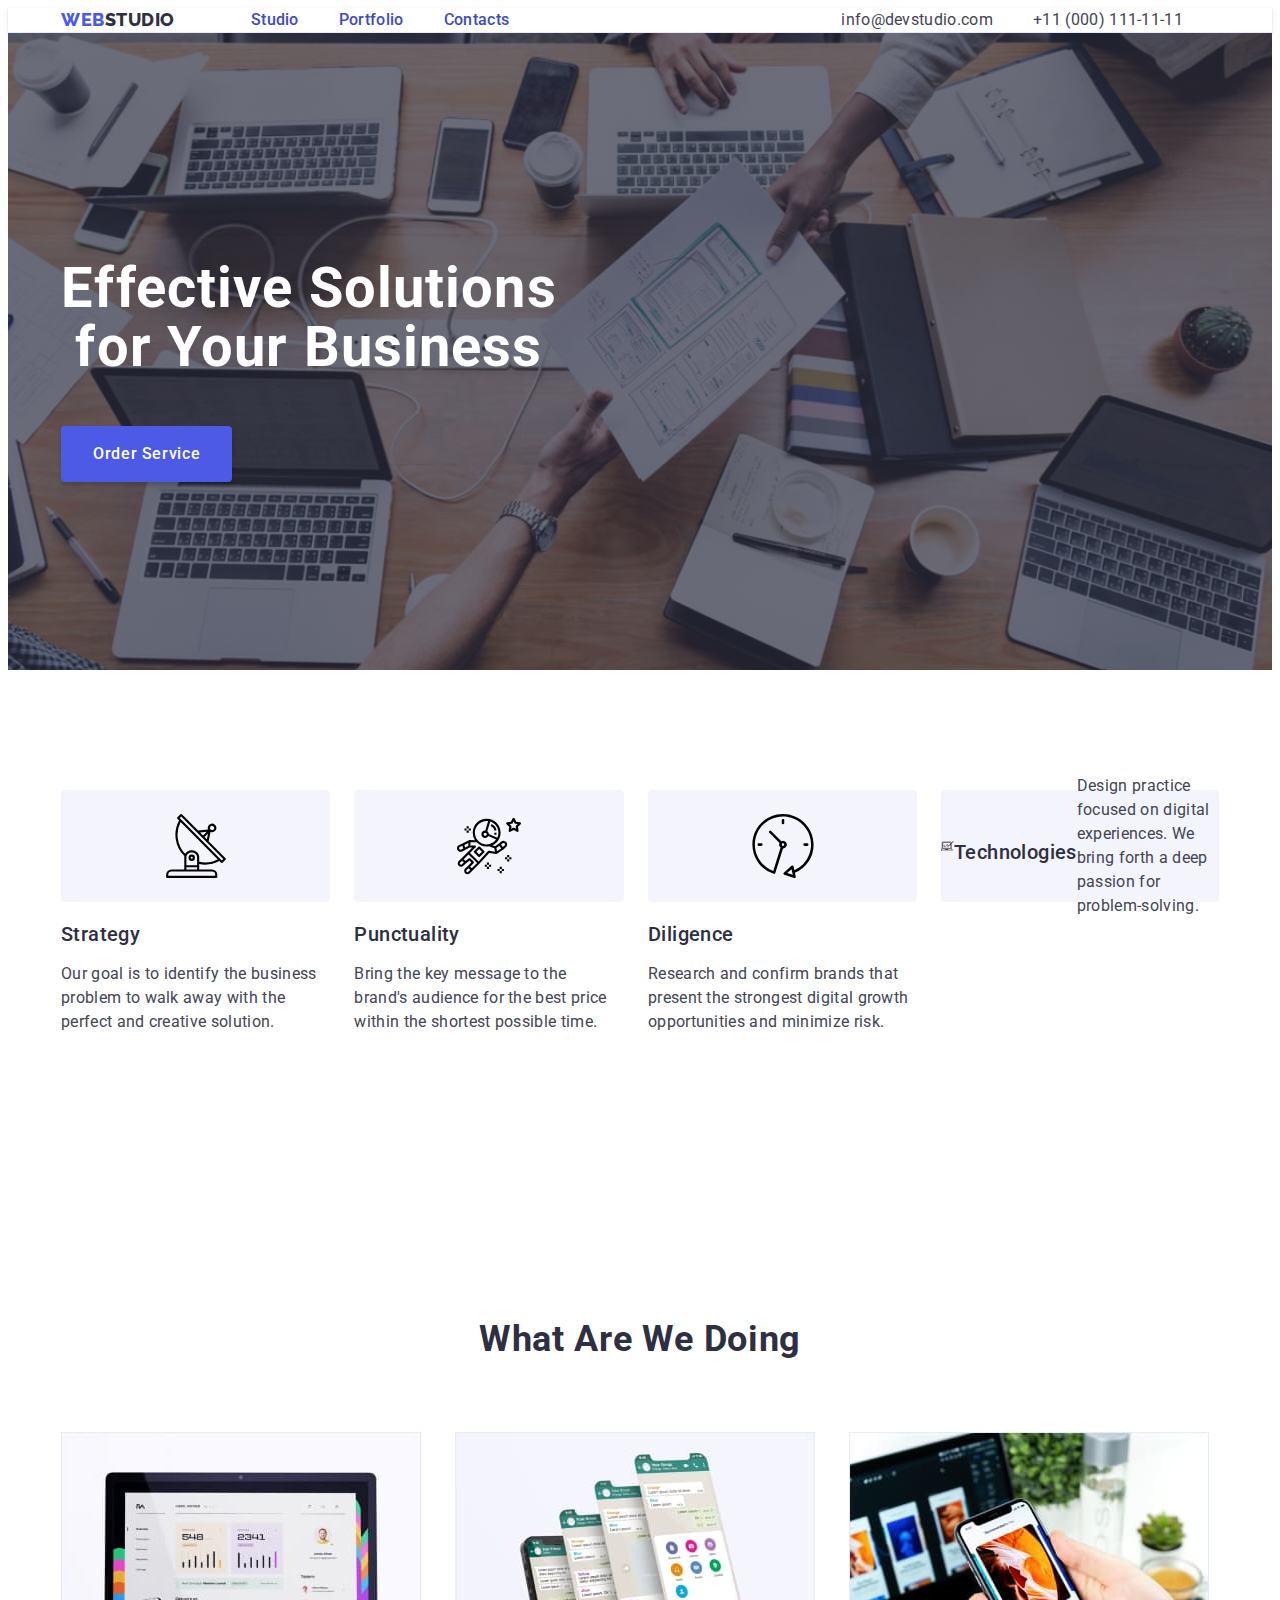
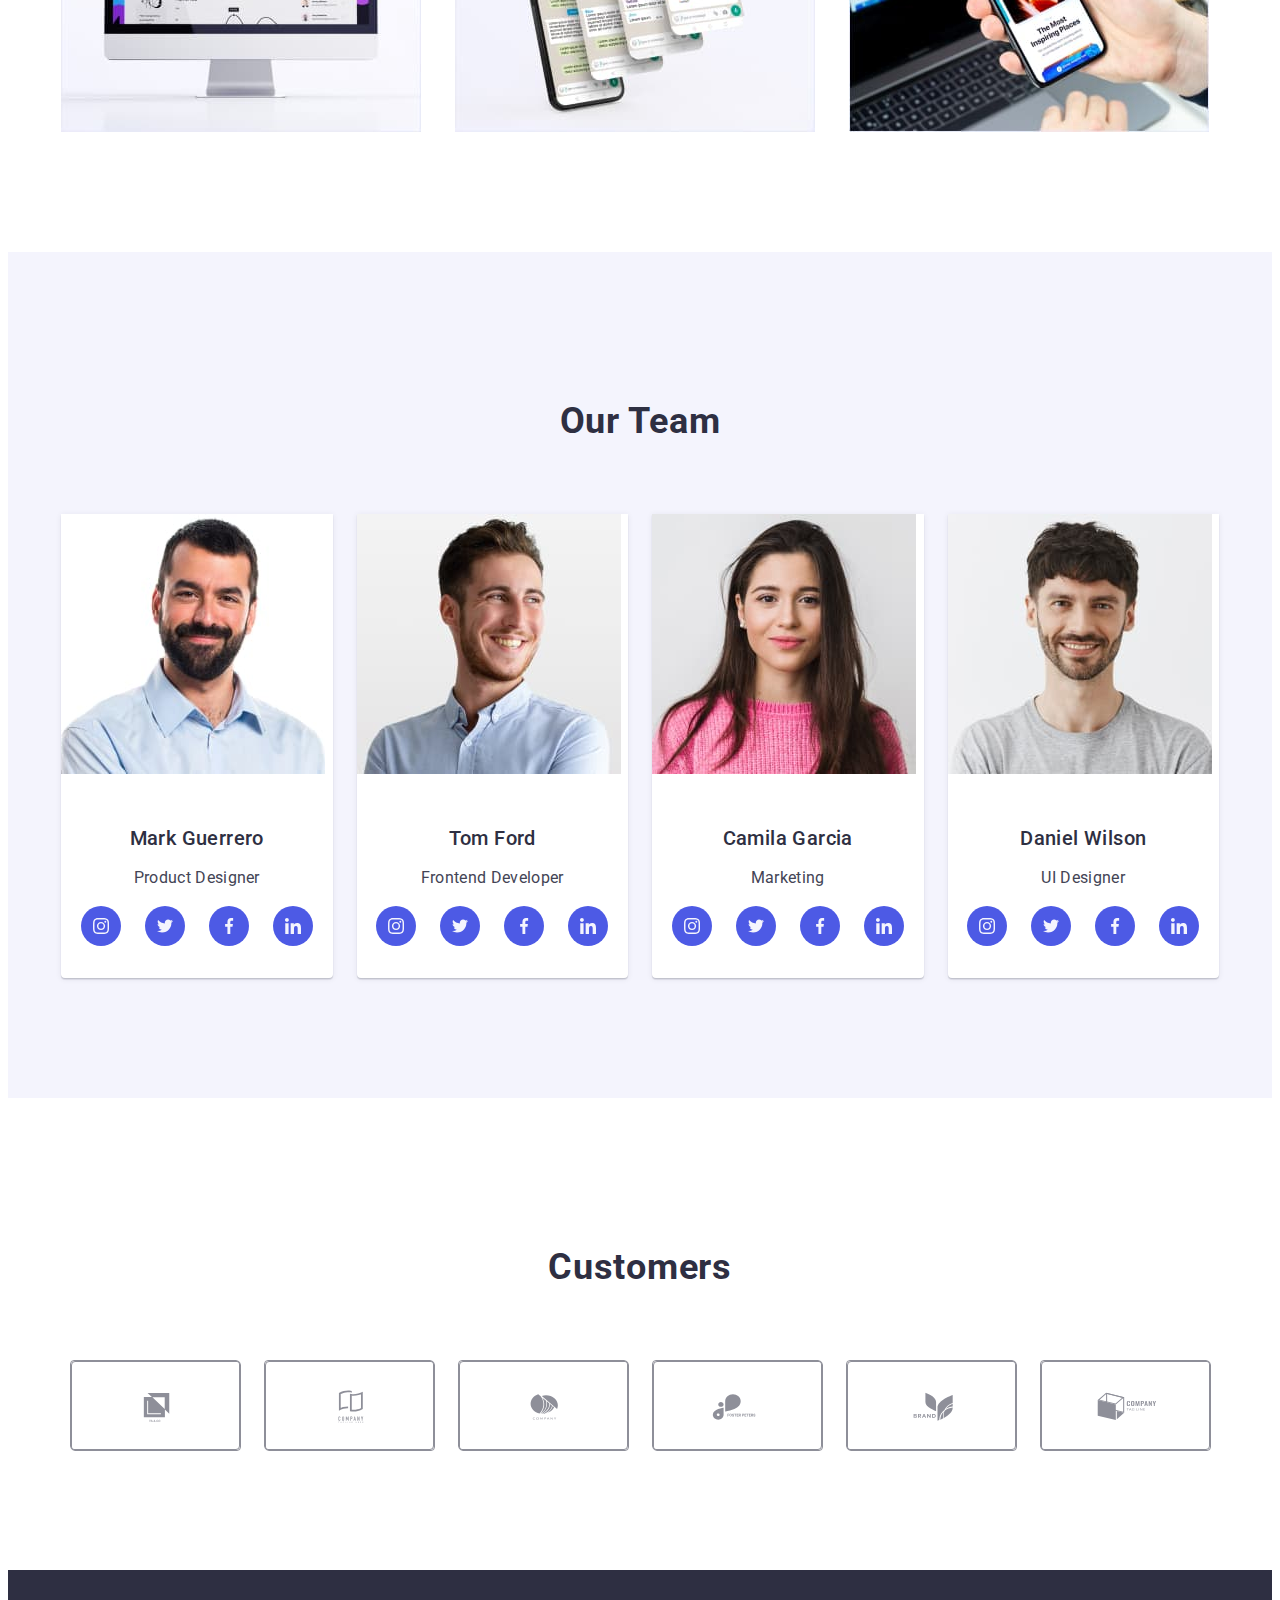
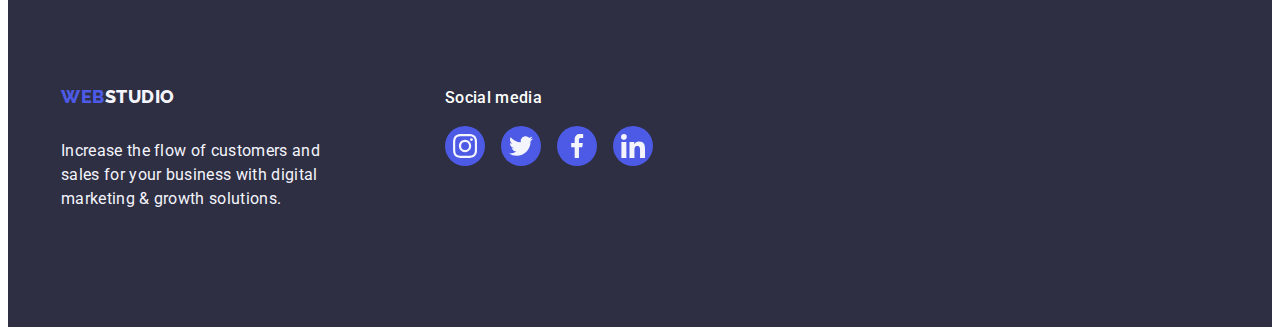
==== commit d29b5611: "summary" ====
--- a/index.html
+++ b/index.html
@@ -70,42 +70,15 @@
       <!-- section two -->
       <section class="section section-two">
         <!-- icons -->
-        <!-- <div class="icons"> -->
-          <ul class="icons-list">
-            <li class="icons-item">
-              <div class="socials-wrapper">
-                <svg class="icon" width="64" height="64">
-                  <use href="./images/icons.svg#icon-antenna"></use>
-                </svg>
-              </div>
-            </li>
-            <li class="icons-item">
-              <div class="socials-wrapper">
-                <svg class="icon" width="64" height="64">
-                  <use href="./images/icons.svg#icon-astronaut"></use>
-                </svg>
-              </div>
-            </li>
-            <li class="icons-item">
-              <div class="socials-wrapper">
-                <svg class="icon" width="64" height="64">
-                  <use href="./images/icons.svg#icon-clock"></use>
-                </svg>
-              </div>
-            </li>
-            <li class="icons-item">
-              <div class="socials-wrapper">
-                <svg class="icon" width="64" height="64">
-                  <use href="./images/icons.svg#icon-diagram"></use>
-                </svg>
-              </div>
-            </li>
-          </ul>
-        </div>
         <div class="container cont-two">
           <h2 class="visually-hidden" hidden>benefits</h2>
           <ul class="benefits-list list">
             <li class="benefits-item">
+              <div class="socials-wrapper">
+                <svg class="icon" width="64" height="64">
+                  <use href="./images/icons.svg#icon-antenna"></use>
+                </svg>
+              </div>
               <h3 class="benefits-list-item header-three">Strategy</h3>
               <p class="benefits-list-item text">
                 Our goal is to identify the business problem to walk away with
@@ -113,6 +86,11 @@
               </p>
             </li>
             <li class="benefits-item">
+              <div class="socials-wrapper">
+                <svg class="icon" width="64" height="64">
+                  <use href="./images/icons.svg#icon-astronaut"></use>
+                </svg>
+              </div>
               <h3 class="benefits-list-item header-three">Punctuality</h3>
               <p class="benefits-list-item text">
                 Bring the key message to the brand's audience for the best price
@@ -120,6 +98,11 @@
               </p>
             </li>
             <li class="benefits-item">
+              <div class="socials-wrapper">
+                <svg class="icon" width="64" height="64">
+                  <use href="./images/icons.svg#icon-clock"></use>
+                </svg>
+              </div>
               <h3 class="benefits-list-item header-three">Diligence</h3>
               <p class="benefits-list-item text">
                 Research and confirm brands that present the strongest digital
@@ -127,6 +110,10 @@
               </p>
             </li>
             <li class="benefits-item">
+              <div class="socials-wrapper">
+                <svg class="icon" width="64" height="64">
+                  <use href="./images/icons.svg#icon-diagram"></use>
+                </svg>
               <h3 class="benefits-list-item header-three">Technologies</h3>
               <p class="benefits-list-item text">
                 Design practice focused on digital experiences. We bring forth a
@@ -175,16 +162,17 @@
           <ul class="team-list list">
             <!-- Mark Guerrero -->
             <li class="team-item">
-              <img
-                class="team-list-image"
-                src="./images/memb1.jpg"
-                alt="Mark Guerrero"
-                width="264"
-              />
+          
+                <img
+                  class="team-list-image"
+                  src="./images/memb1.jpg"
+                  alt="Mark Guerrero"
+                  width="264"
+                />
+             
               <div class="team-wrapper">
                 <h3 class="header-three">Mark Guerrero</h3>
                 <p class="text">Product Designer</p>
-                <div class="socials-cont">
                   <ul class="socials-list">
                     <li class="socials-item">
                       <a class="socials-list-item" href=""
@@ -216,7 +204,7 @@
                         </a>
                     </li>
                   </ul>
-                </div>
+                
               </div>
             </li>
             <!-- Tom Ford -->
--- a/css/styles.css
+++ b/css/styles.css
@@ -54,6 +54,7 @@
         color: var(--navy-blue);
         text-decoration: none;
         
+        transition: color 250ms cubic-bezier(0.4, 0, 0.2, 1);
 }
 
 li {
@@ -133,7 +134,7 @@
     color: #404bbf;
 }
 .address-item {
-    transition: color 250ms cubic-bezier(0.4, 0, 0.2, 1);
+   
 }
 .page-header {
     font-family: 'Roboto';
@@ -286,8 +287,8 @@
         0px 2px 1px rgba(46, 47, 66, 0.08);
 }
 
-.app-item:hover p,
-.app-item:focus p {
+.app-item:hover .app-wrap,
+.app-item:focus .app-wrap {
 transform: translateY(0%);
 }
 
@@ -413,12 +414,12 @@
 }
 
 .footer-prg {
+    margin-bottom: 16px;
     font-weight: 500;
     font-size: 16px;
     line-height: 1.5;
     letter-spacing: 0.02em;
     color: #FFFFFF;
-    margin-bottom: 16px;
 }
 .footer-socials-list {
     display: flex;
@@ -497,9 +498,11 @@
     display: flex;
     gap: 24px;
 }
+
 .benefits-item {
     flex-basis: calc((100% - 72px) / 4);
 }
+
 .header-three {
     margin-bottom: 8px;
 }
@@ -513,6 +516,7 @@
     border-radius: 4px;
     margin-bottom: 8px;
 }
+
 /* section three */
 
 .section-three {
@@ -551,9 +555,7 @@
         border-radius: 0px 0px 4px 4px;
         text-align: center;
 }
-.socials-cont {
-    padding: 32px 0;
-}
+
 .team-wrapper {
     padding: 32px 16px;
    
@@ -620,7 +622,6 @@
     gap: 24px;
 }
 .apps-item {
-    /* width: calc(100% - 5) / 6; */
     background-color: var(--white);
     border: 1px solid var(--light-slate);
         border-radius: 4px;
@@ -634,12 +635,10 @@
 
 }
 .customers-header {
-    margin-bottom: 72px;
     color: #2e2f42;
     line-height: 1.11;
     font-size: 36px;
-
-
+    margin-bottom: 72px;
 }
 
 .apps-link {
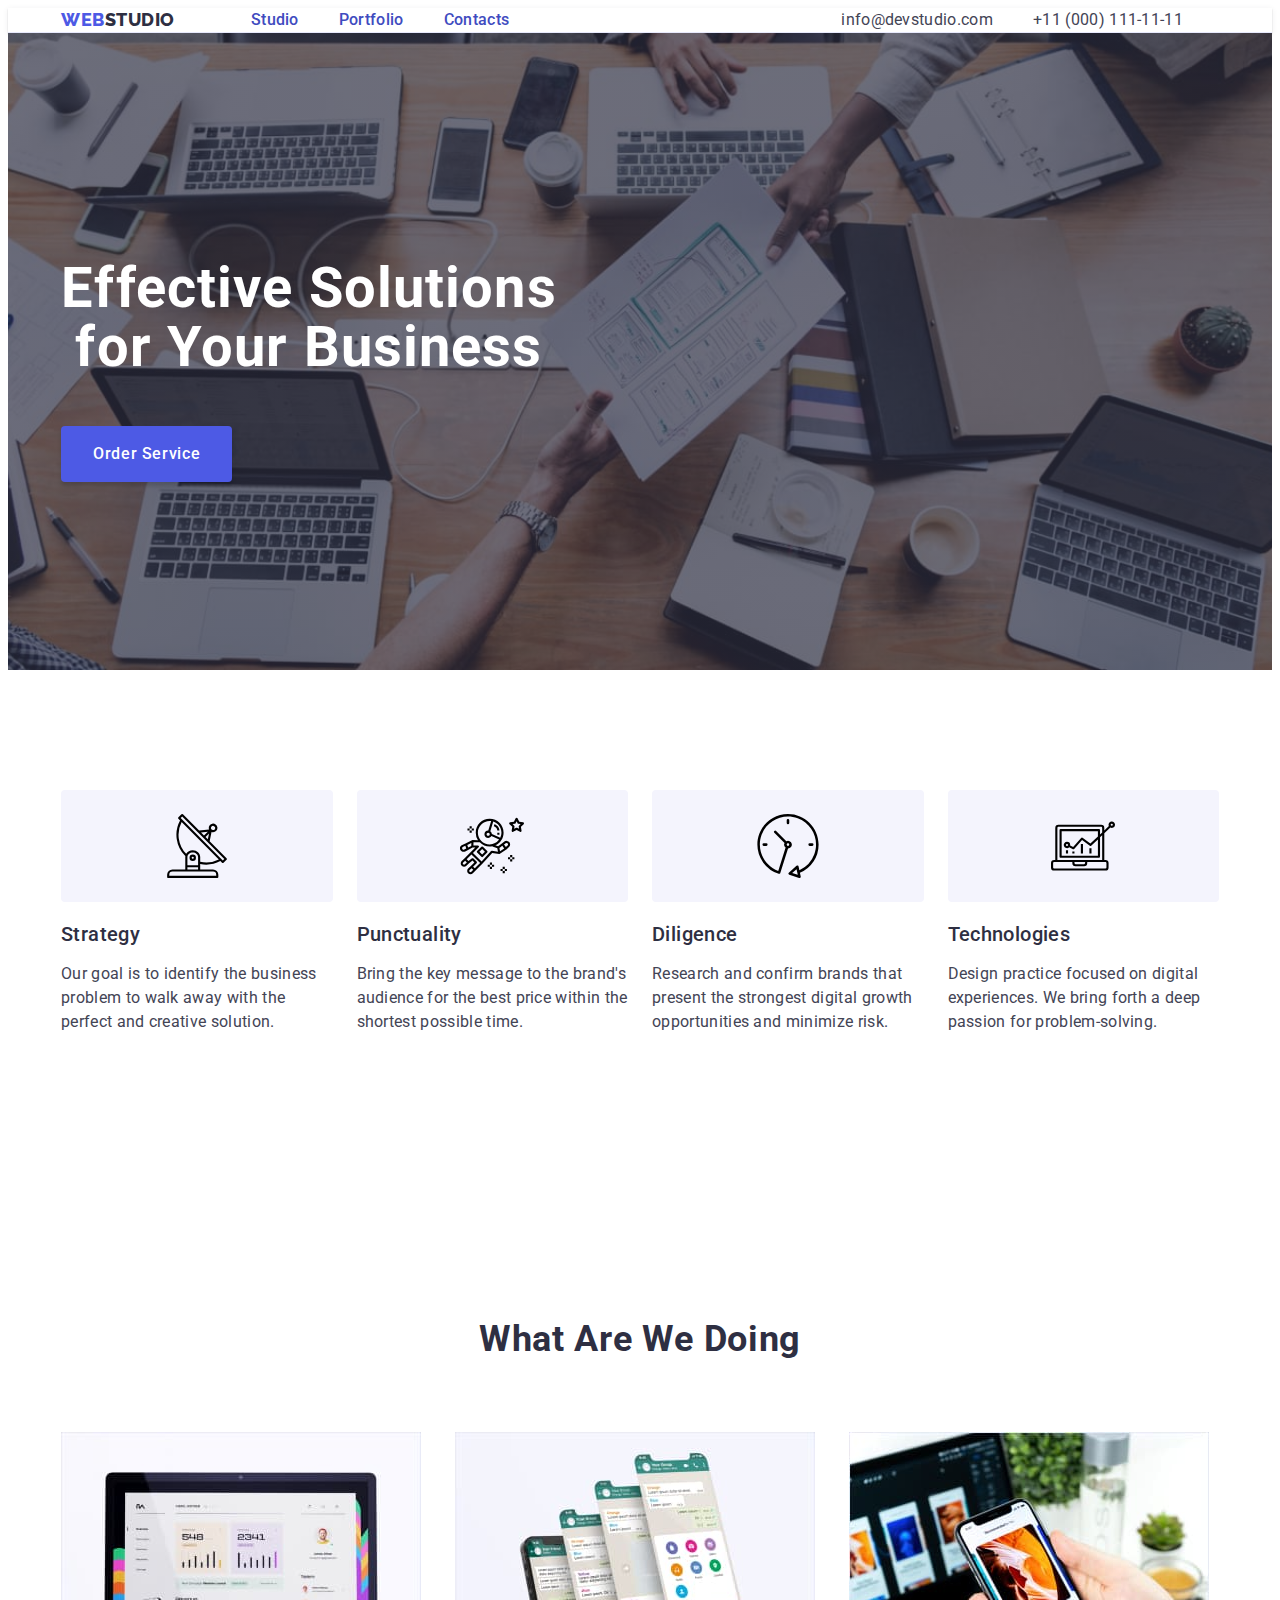
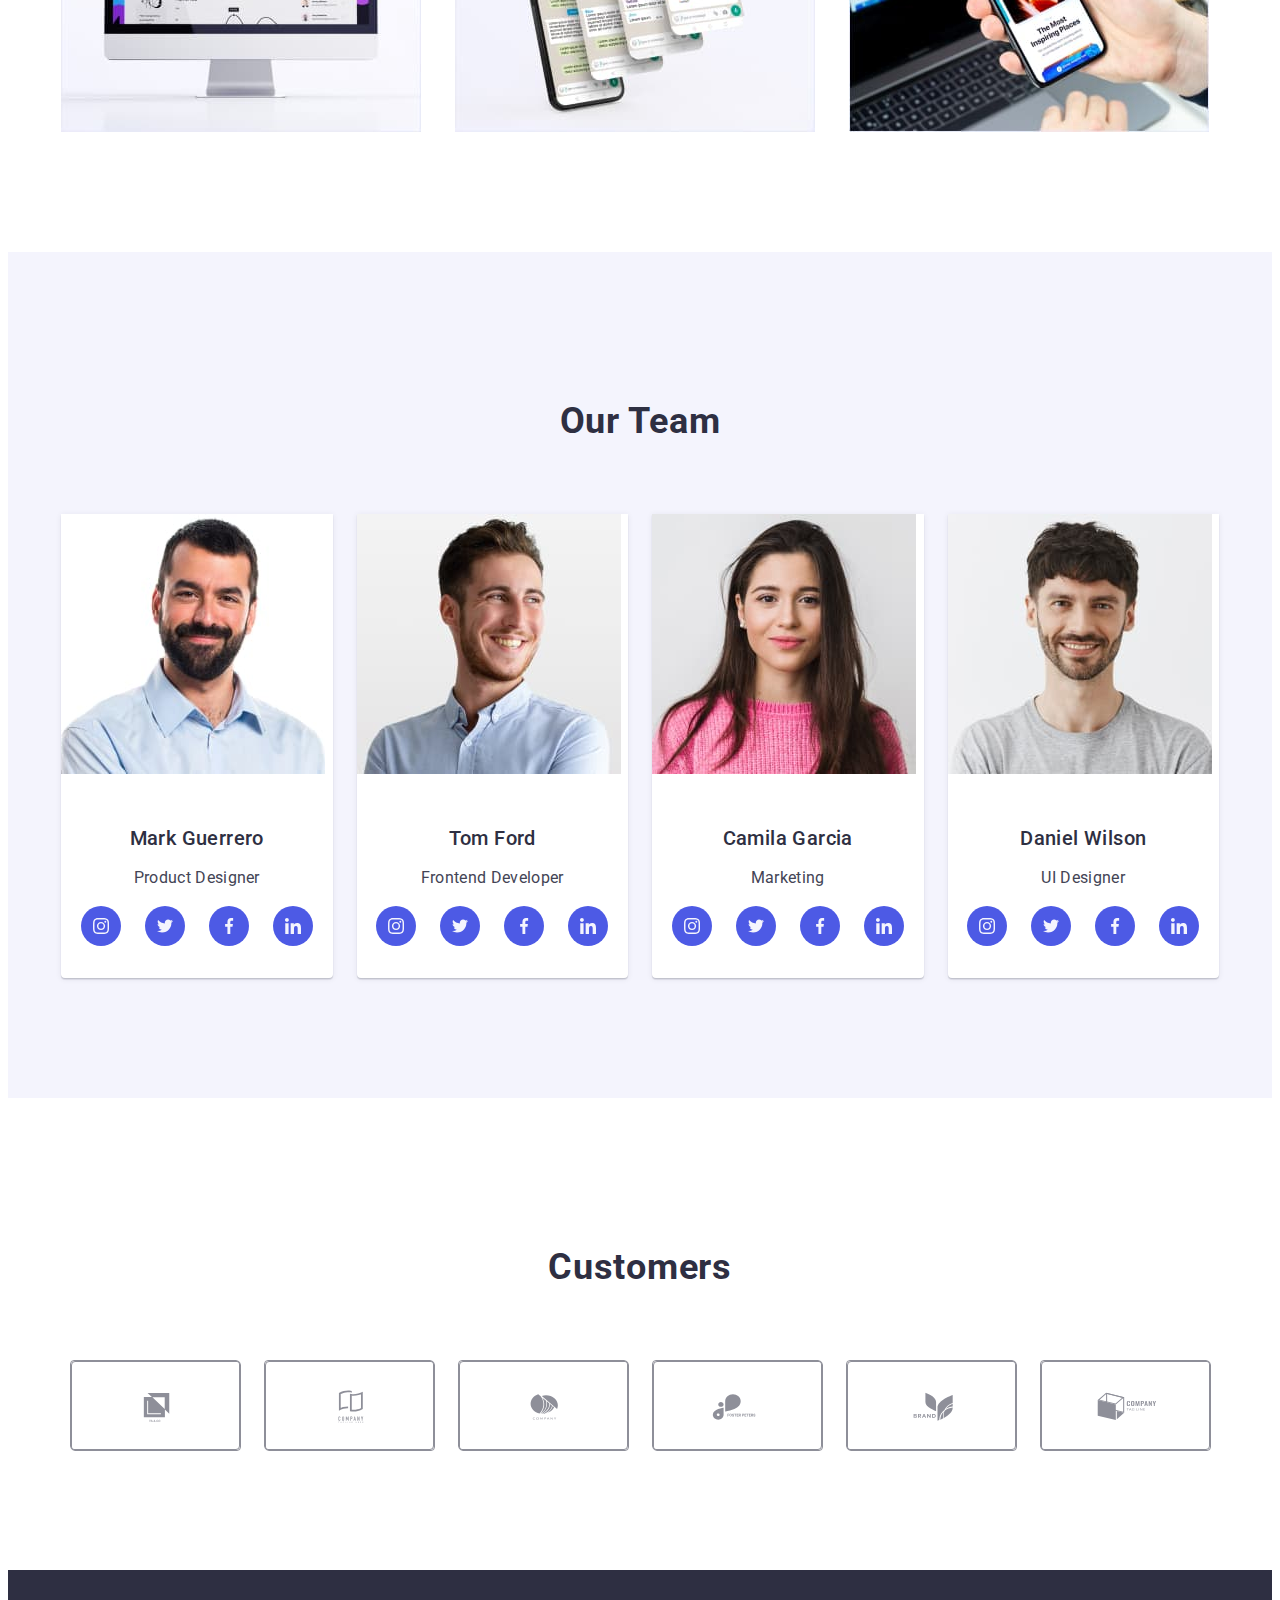
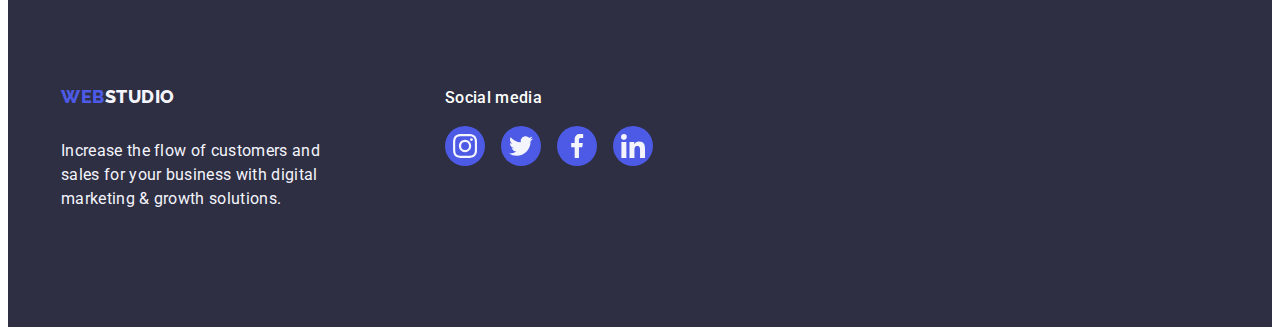
==== commit 9f4e19fe: "update index" ====
--- a/index.html
+++ b/index.html
@@ -114,6 +114,7 @@
                 <svg class="icon" width="64" height="64">
                   <use href="./images/icons.svg#icon-diagram"></use>
                 </svg>
+              </div>
               <h3 class="benefits-list-item header-three">Technologies</h3>
               <p class="benefits-list-item text">
                 Design practice focused on digital experiences. We bring forth a
@@ -162,49 +163,48 @@
           <ul class="team-list list">
             <!-- Mark Guerrero -->
             <li class="team-item">
-          
-                <img
-                  class="team-list-image"
-                  src="./images/memb1.jpg"
-                  alt="Mark Guerrero"
-                  width="264"
-                />
-             
+              <img
+                class="team-list-image"
+                src="./images/memb1.jpg"
+                alt="Mark Guerrero"
+                width="264"
+              />
+
               <div class="team-wrapper">
                 <h3 class="header-three">Mark Guerrero</h3>
                 <p class="text">Product Designer</p>
-                  <ul class="socials-list">
-                    <li class="socials-item">
-                      <a class="socials-list-item" href=""
-                        ><svg class="socials-icon" width="16" height="16">
-                          <use href="./images/icons.svg#icon-instagram"></use>
-                        </svg>
-                      </a>
-                    </li>
-
-                    <li class="socials-item">
-                      <a class="socials-list-item" href=""
-                        ><svg class="socials-icon" width="16" height="16">
-                          <use href="./images/icons.svg#icon-twitter"
-                          ></use></svg>
-                        </a>
-                    </li>
-                    <li class="socials-item">
-                      <a class="socials-list-item" href="">
-                        <svg class="socials-icon" width="16" height="16">
-                          <use href="./images/icons.svg#icon-facebook"
-                          ></use></svg>
-                        </a>
-                    </li>
-                
-                    <li class="socials-item">
-                      <a class="socials-list-item" href=""
-                        ><svg class="socials-icon" width="16" height="16">
-                          <use href="./images/icons.svg#icon-linkedin"></use> </svg>
-                        </a>
-                    </li>
-                  </ul>
-                
+                <ul class="socials-list">
+                  <li class="socials-item">
+                    <a class="socials-list-item" href=""
+                      ><svg class="socials-icon" width="16" height="16">
+                        <use href="./images/icons.svg#icon-instagram"></use>
+                      </svg>
+                    </a>
+                  </li>
+
+                  <li class="socials-item">
+                    <a class="socials-list-item" href=""
+                      ><svg class="socials-icon" width="16" height="16">
+                        <use href="./images/icons.svg#icon-twitter"></use>
+                      </svg>
+                    </a>
+                  </li>
+                  <li class="socials-item">
+                    <a class="socials-list-item" href="">
+                      <svg class="socials-icon" width="16" height="16">
+                        <use href="./images/icons.svg#icon-facebook"></use>
+                      </svg>
+                    </a>
+                  </li>
+
+                  <li class="socials-item">
+                    <a class="socials-list-item" href=""
+                      ><svg class="socials-icon" width="16" height="16">
+                        <use href="./images/icons.svg#icon-linkedin"></use>
+                      </svg>
+                    </a>
+                  </li>
+                </ul>
               </div>
             </li>
             <!-- Tom Ford -->
@@ -218,39 +218,39 @@
               <div class="team-wrapper">
                 <h3 class="header-three">Tom Ford</h3>
                 <p class="text">Frontend Developer</p>
-                <div class="socials-cont">
-                  <ul class="socials-list">
-                    <li class="socials-item">
-                      <a class="socials-list-item" href=""
-                        ><svg class="socials-icon" width="16" height="16">
-                          <use href="./images/icons.svg#icon-instagram"></use>
-                        </svg>
-                      </a>
-                    </li>
-
-                    <li class="socials-item">
-                      <a class="socials-list-item" href=""
-                        ><svg class="socials-icon" width="16" height="16">
-                          <use href="./images/icons.svg#icon-twitter"
-                          ></use></svg>
-                        </a>
-                    </li>
-                    <li class="socials-item">
-                      <a class="socials-list-item" href="">
-                        <svg class="socials-icon" width="16" height="16">
-                          <use href="./images/icons.svg#icon-facebook"
-                          ></use></svg>
-                        </a>
-                    </li>
-                
-                    <li class="socials-item">
-                      <a class="socials-list-item" href=""
-                        ><svg class="socials-icon" width="16" height="16">
-                          <use href="./images/icons.svg#icon-linkedin"></use> </svg>
-                        </a>
-                    </li>
-                  </ul>
-                </div>
+
+                <ul class="socials-list">
+                  <li class="socials-item">
+                    <a class="socials-list-item" href=""
+                      ><svg class="socials-icon" width="16" height="16">
+                        <use href="./images/icons.svg#icon-instagram"></use>
+                      </svg>
+                    </a>
+                  </li>
+
+                  <li class="socials-item">
+                    <a class="socials-list-item" href=""
+                      ><svg class="socials-icon" width="16" height="16">
+                        <use href="./images/icons.svg#icon-twitter"></use>
+                      </svg>
+                    </a>
+                  </li>
+                  <li class="socials-item">
+                    <a class="socials-list-item" href="">
+                      <svg class="socials-icon" width="16" height="16">
+                        <use href="./images/icons.svg#icon-facebook"></use>
+                      </svg>
+                    </a>
+                  </li>
+
+                  <li class="socials-item">
+                    <a class="socials-list-item" href=""
+                      ><svg class="socials-icon" width="16" height="16">
+                        <use href="./images/icons.svg#icon-linkedin"></use>
+                      </svg>
+                    </a>
+                  </li>
+                </ul>
               </div>
             </li>
             <!-- Camila Garcia -->
@@ -264,39 +264,39 @@
               <div class="team-wrapper">
                 <h3 class="header-three">Camila Garcia</h3>
                 <p class="text">Marketing</p>
-                <div class="socials-cont">
-                  <ul class="socials-list">
-                    <li class="socials-item">
-                      <a class="socials-list-item" href=""
-                        ><svg class="socials-icon" width="16" height="16">
-                          <use href="./images/icons.svg#icon-instagram"></use>
-                        </svg>
-                      </a>
-                    </li>
-
-                    <li class="socials-item">
-                      <a class="socials-list-item" href=""
-                        ><svg class="socials-icon" width="16" height="16">
-                          <use href="./images/icons.svg#icon-twitter"
-                          ></use></svg>
-                        </a>
-                    </li>
-                    <li class="socials-item">
-                      <a class="socials-list-item" href="">
-                        <svg class="socials-icon" width="16" height="16">
-                          <use href="./images/icons.svg#icon-facebook"
-                          ></use></svg>
-                        </a>
-                    </li>
-                
-                    <li class="socials-item">
-                      <a class="socials-list-item" href=""
-                        ><svg class="socials-icon" width="16" height="16">
-                          <use href="./images/icons.svg#icon-linkedin"></use> </svg>
-                        </a>
-                    </li>
-                  </ul>
-                </div>
+
+                <ul class="socials-list">
+                  <li class="socials-item">
+                    <a class="socials-list-item" href=""
+                      ><svg class="socials-icon" width="16" height="16">
+                        <use href="./images/icons.svg#icon-instagram"></use>
+                      </svg>
+                    </a>
+                  </li>
+
+                  <li class="socials-item">
+                    <a class="socials-list-item" href=""
+                      ><svg class="socials-icon" width="16" height="16">
+                        <use href="./images/icons.svg#icon-twitter"></use>
+                      </svg>
+                    </a>
+                  </li>
+                  <li class="socials-item">
+                    <a class="socials-list-item" href="">
+                      <svg class="socials-icon" width="16" height="16">
+                        <use href="./images/icons.svg#icon-facebook"></use>
+                      </svg>
+                    </a>
+                  </li>
+
+                  <li class="socials-item">
+                    <a class="socials-list-item" href=""
+                      ><svg class="socials-icon" width="16" height="16">
+                        <use href="./images/icons.svg#icon-linkedin"></use>
+                      </svg>
+                    </a>
+                  </li>
+                </ul>
               </div>
             </li>
             <!-- Daniel Wilson -->
@@ -310,39 +310,39 @@
               <div class="team-wrapper">
                 <h3 class="header-three">Daniel Wilson</h3>
                 <p class="text">UI Designer</p>
-                <div class="socials-cont">
-                  <ul class="socials-list">
-                    <li class="socials-item">
-                      <a class="socials-list-item" href=""
-                        ><svg class="socials-icon" width="16" height="16">
-                          <use href="./images/icons.svg#icon-instagram"></use>
-                        </svg>
-                      </a>
-                    </li>
-
-                    <li class="socials-item">
-                      <a class="socials-list-item" href=""
-                        ><svg class="socials-icon" width="16" height="16">
-                          <use href="./images/icons.svg#icon-twitter"
-                          ></use></svg>
-                        </a>
-                    </li>
-                    <li class="socials-item">
-                      <a class="socials-list-item" href="">
-                        <svg class="socials-icon" width="16" height="16">
-                          <use href="./images/icons.svg#icon-facebook"
-                          ></use></svg>
-                        </a>
-                    </li>
-                
-                    <li class="socials-item">
-                      <a class="socials-list-item" href=""
-                        ><svg class="socials-icon" width="16" height="16">
-                          <use href="./images/icons.svg#icon-linkedin"></use> </svg>
-                        </a>
-                    </li>
-                  </ul>
-                </div>
+
+                <ul class="socials-list">
+                  <li class="socials-item">
+                    <a class="socials-list-item" href=""
+                      ><svg class="socials-icon" width="16" height="16">
+                        <use href="./images/icons.svg#icon-instagram"></use>
+                      </svg>
+                    </a>
+                  </li>
+
+                  <li class="socials-item">
+                    <a class="socials-list-item" href=""
+                      ><svg class="socials-icon" width="16" height="16">
+                        <use href="./images/icons.svg#icon-twitter"></use>
+                      </svg>
+                    </a>
+                  </li>
+                  <li class="socials-item">
+                    <a class="socials-list-item" href="">
+                      <svg class="socials-icon" width="16" height="16">
+                        <use href="./images/icons.svg#icon-facebook"></use>
+                      </svg>
+                    </a>
+                  </li>
+
+                  <li class="socials-item">
+                    <a class="socials-list-item" href=""
+                      ><svg class="socials-icon" width="16" height="16">
+                        <use href="./images/icons.svg#icon-linkedin"></use>
+                      </svg>
+                    </a>
+                  </li>
+                </ul>
               </div>
             </li>
           </ul>
@@ -411,30 +411,44 @@
           </p>
         </div>
         <div>
-            <p class="footer-prg">Social media</p>
-            <ul class="footer-socials-list">
-              <li class="footer-socials-item"><a class="footer-socials-link" href=""><svg class="footer-icon" width="24" height="24">
-                <use href="./images/icons.svg#icon-instagram"></use>
-              </svg></a></li>
-              <li class="footer-socials-item"><a class="footer-socials-link" href=""><svg class="footer-icon" width="24" height="24">
-                <use href="./images/icons.svg#icon-twitter"></use>
-              </svg></a></li>
-              <li class="footer-socials-item"><a class="footer-socials-link" href=""><svg class="footer-icon" width="24" height="24">
-                <use href="./images/icons.svg#icon-facebook"></use>
-              </svg></a></li>
-              <li class="footer-socials-item"><a class="footer-socials-link" href=""><svg class="footer-icon" width="24" height="24">
-                <use href="./images/icons.svg#icon-linkedin"></use>
-              </svg></a></li>
-            </ul>
-          </div>
+          <p class="footer-prg">Social media</p>
+          <ul class="footer-socials-list">
+            <li class="footer-socials-item">
+              <a class="footer-socials-link" href=""
+                ><svg class="footer-icon" width="24" height="24">
+                  <use href="./images/icons.svg#icon-instagram"></use></svg
+              ></a>
+            </li>
+            <li class="footer-socials-item">
+              <a class="footer-socials-link" href=""
+                ><svg class="footer-icon" width="24" height="24">
+                  <use href="./images/icons.svg#icon-twitter"></use></svg
+              ></a>
+            </li>
+            <li class="footer-socials-item">
+              <a class="footer-socials-link" href=""
+                ><svg class="footer-icon" width="24" height="24">
+                  <use href="./images/icons.svg#icon-facebook"></use></svg
+              ></a>
+            </li>
+            <li class="footer-socials-item">
+              <a class="footer-socials-link" href=""
+                ><svg class="footer-icon" width="24" height="24">
+                  <use href="./images/icons.svg#icon-linkedin"></use></svg
+              ></a>
+            </li>
+          </ul>
+        </div>
       </div>
     </footer>
     <!-- modal -->
     <div class="backdrop is-hidden" data-modal>
       <div class="modal">
-        <button type="button" class="modal-btn" data-modal-close><svg class="modal-svg" width="8" height="8">
-          <use class="modal-btn" href="./images/icons.svg#icon-Vector"></use>
-        </svg></button>
+        <button type="button" class="modal-btn" data-modal-close>
+          <svg class="modal-svg" width="8" height="8">
+            <use class="modal-btn" href="./images/icons.svg#icon-Vector"></use>
+          </svg>
+        </button>
       </div>
     </div>
     <script src="./js/modal.js"></script>
--- a/css/styles.css
+++ b/css/styles.css
@@ -278,8 +278,14 @@
         color: var(--navy-blue);
 
         display: block;
+      
         transition: box-shadow 250ms cubic-bezier(0.4, 0, 0.2, 1);
 }
+.app-item:hover .app-wrap,
+.app-item:focus .app-wrap {
+    transform: translateY(0%);
+}
+
 .app-item:hover,
 .app-item:focus {
     box-shadow: 0px 1px 6px rgba(46, 47, 66, 0.08),
@@ -287,10 +293,7 @@
         0px 2px 1px rgba(46, 47, 66, 0.08);
 }
 
-.app-item:hover .app-wrap,
-.app-item:focus .app-wrap {
-transform: translateY(0%);
-}
+
 
 .app-header {
     font-family: 'Roboto';
@@ -557,7 +560,7 @@
 }
 
 .team-wrapper {
-    padding: 32px 16px;
+    padding: 32px 0;
    
 }
 .team-list-image {
